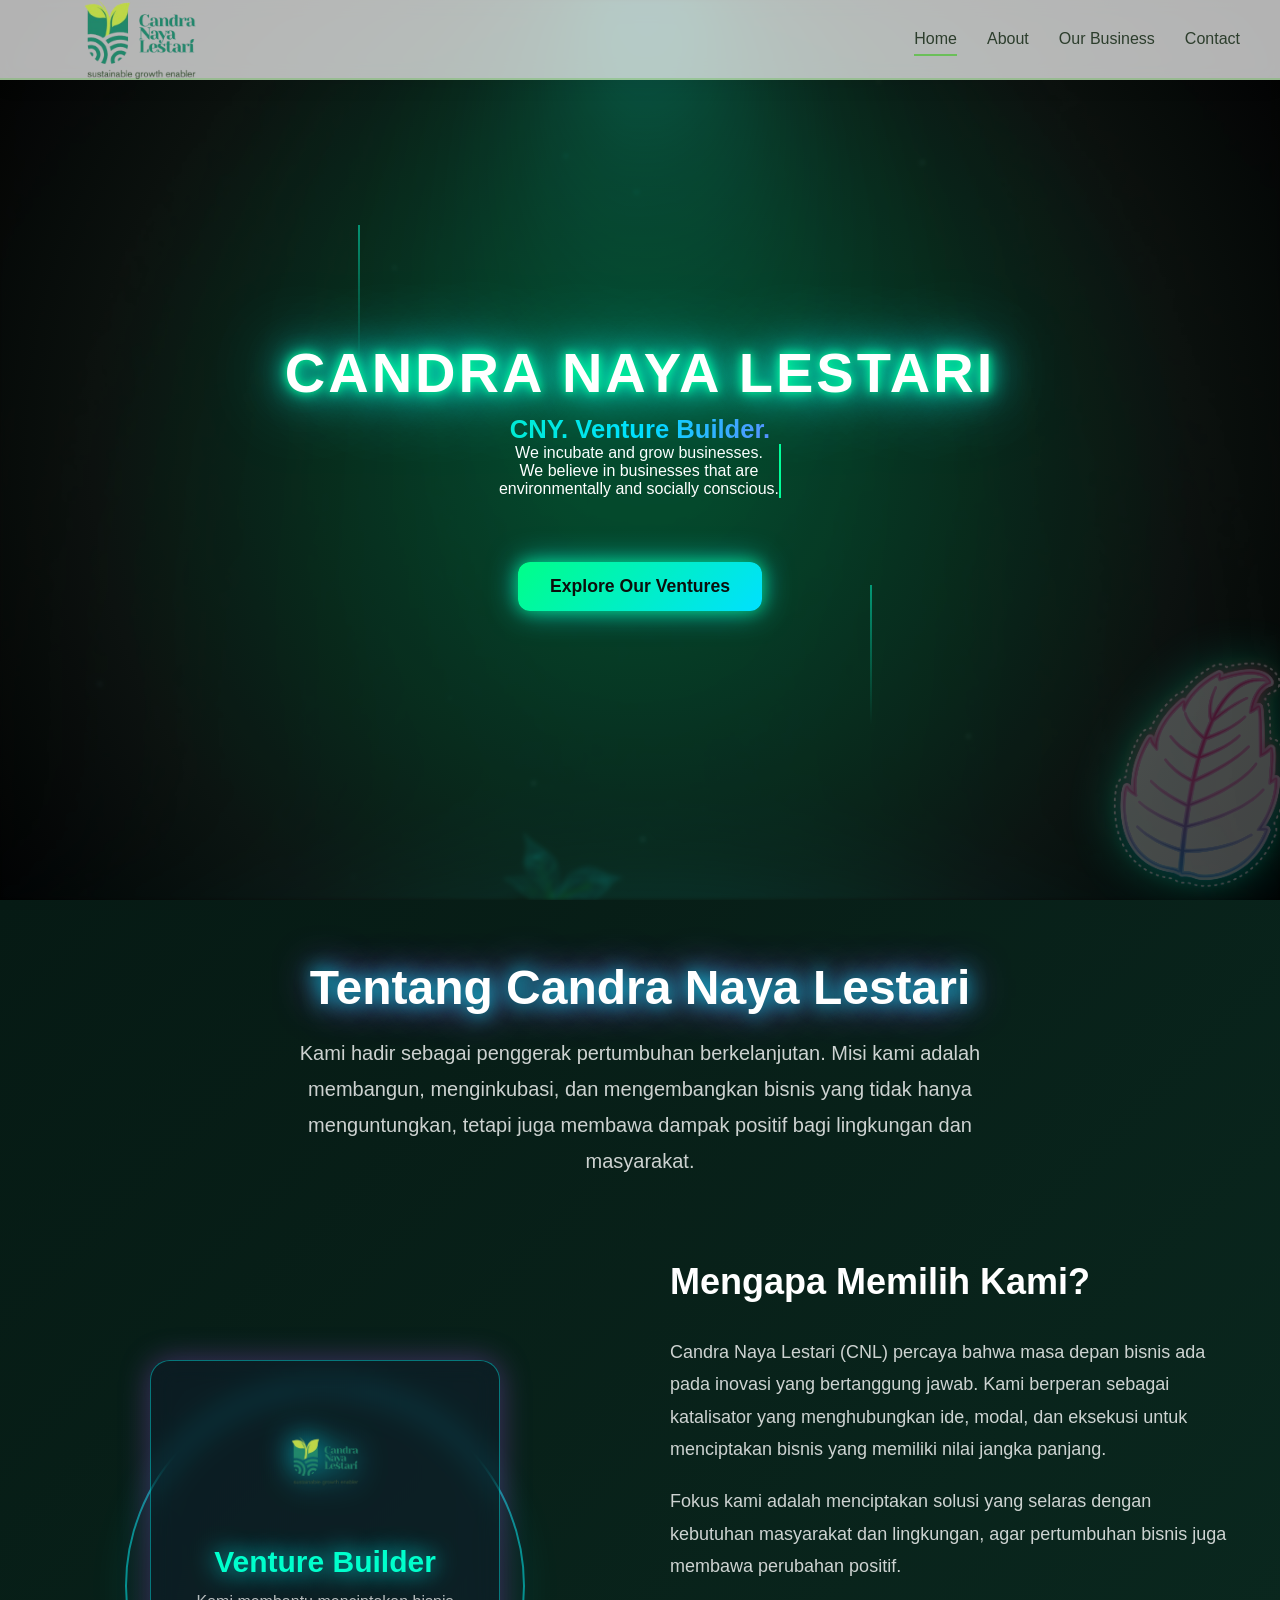
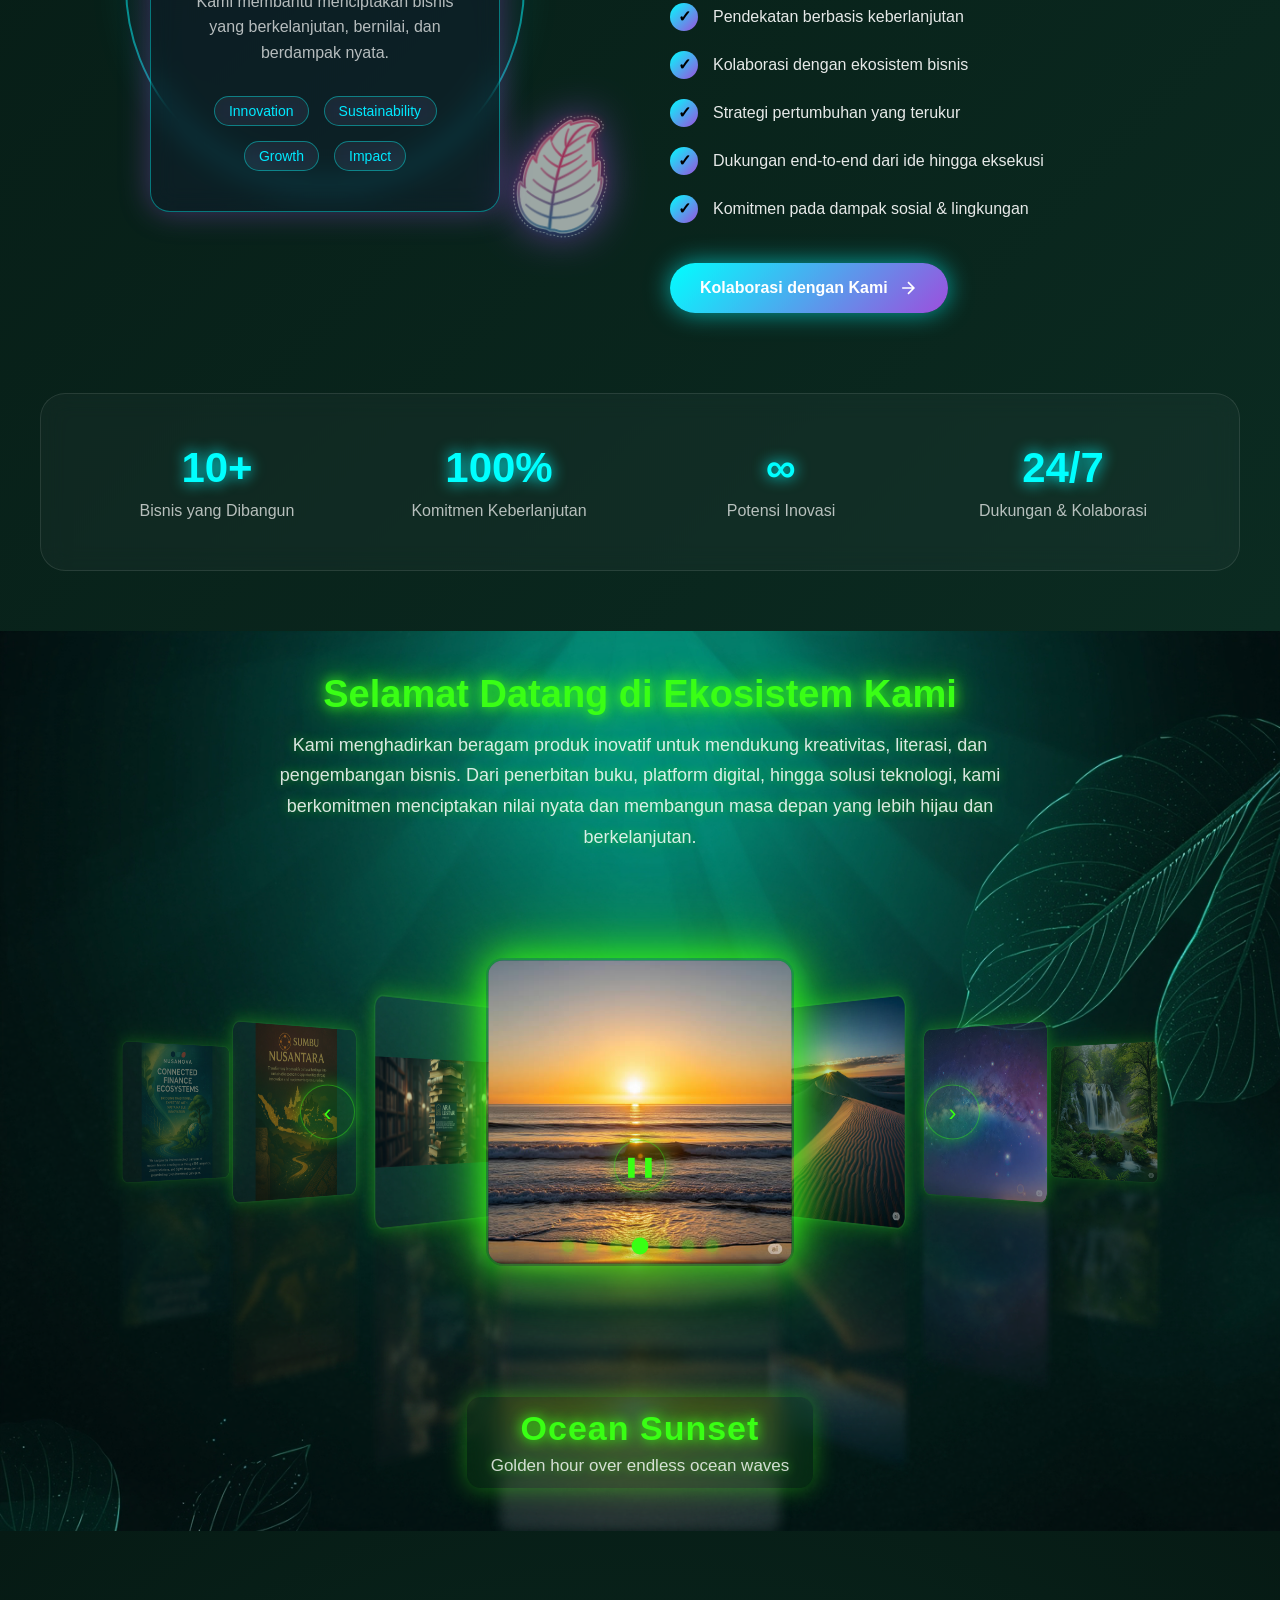
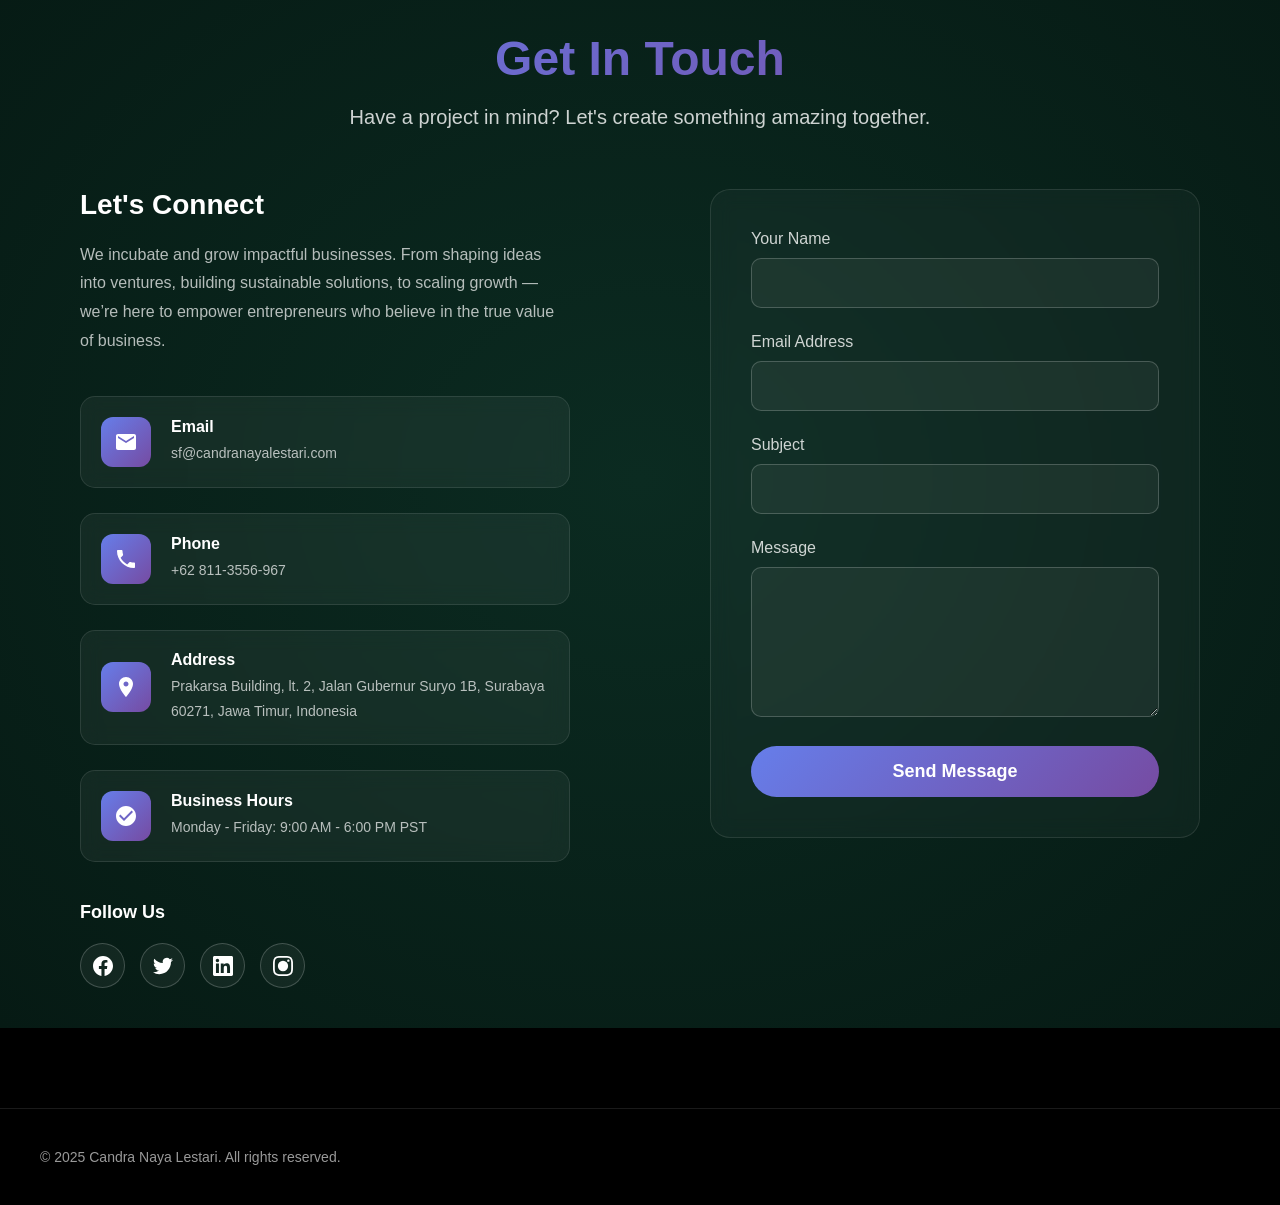
==== index.html @ d8ac23ea "add chatbot to cny website" ====
<!DOCTYPE html>
<html lang="en">
<head>
    <meta charset="UTF-8">
    <meta name="viewport" content="width=device-width, initial-scale=1.0">
    <title>Candra Naya Lestari - Portfolio</title>
    <link href="templatemo-3d-coverflow.css" rel="stylesheet">

    <script src="https://code.jquery.com/jquery-3.7.1.min.js" integrity="sha256-/JqT3SQfawRcv/BIHPThkBvs0OEvtFFmqPF/lYI/Cxo=" crossorigin="anonymous"></script>
    <style>
      /* Memaksa posisi widget Eva AI ke kiri bawah */
      .floated-chat-btn {
        right: auto !important;
        left: 10px !important;
        background: #097CFF !important;
      }

      .floated-chat-w {
        right: auto !important;
        left: 10px !important;
      }

       #zsiq_float {
        right: auto !important;
        left: 50% !important;
        transform: translateX(-50%) !important;
      }

        #zsiqwidget {
            position: fixed !important;
            left: 50% !important;
            right: auto !important;
            top: auto !important;
            bottom: 10px !important;
            transform: translateX(-50%) !important;
        }

         #zsiq_chat_wrap {
            right: auto !important;
            left: 50% !important;
            /* Kita hanya butuh 2 baris ini untuk memindahkannya tanpa merusak animasi */
        }

        .siqcw-chat-cont {
            /* Tidak perlu diubah posisinya, biarkan default agar mengikuti wadahnya */
            /* Aturan ini hanya untuk memastikan tidak ada konflik */
            position: relative !important;
        } 
    </style>
<!--

TemplateMo 595 3d coverflow

https://templatemo.com/tm-595-3d-coverflow

-->
</head>
<body>
    <!-- Header -->
    <header class="header" id="header">
        <a href="#hero" class="logo-container">
            <div class="logo">
                <img src="images/logo-candranaya.png" alt="Logo" style="height: 200px; width: auto;" />
            </div>
        </a>
        
        <nav class="main-menu" id="mainMenu">
            <a href="#hero" class="menu-item active">Home</a>
            <a href="#about" class="menu-item">About</a>
            <a href="#ourBusiness" class="menu-item">Our Business</a>
            <a href="#contact" class="menu-item">Contact</a>
        </nav>
        
        <div class="menu-toggle" id="menuToggle">
            <span></span>
            <span></span>
            <span></span>
        </div>
    </header>

   <!-- Hero Section -->
    <section id="hero" class="section hero-section">
        <!-- Latar belakang hologram grid -->
        <div class="hologram-bg"></div>

        <!-- Daun hologram (hanya 1 di pojok kanan bawah) -->
        <img src="images/leaf-holo.png" class="holo-leaf" />

        <!-- Partikel & garis teknologi -->
        <div class="floating-elements">
            <span class="tech-line"></span>
            <span class="tech-line"></span>
        </div>

        <!-- Konten hero -->
        <div class="hero-content">
            <h1 class="hero-title glitch-text" data-text="Candra Naya Lestari">
                Candra Naya Lestari
            </h1>
            <h3 class="hero-subtitle holographic-text">
                CNY. Venture Builder.
            </h3>
            <p class="hero-text typewriter">
                We incubate and grow businesses.<br />
                We believe in businesses that are<br />
                environmentally and socially conscious.
            </p>
        </div>

        <!-- Tombol CTA -->
        <div class="hero-cta-wrapper">
            <a href="#home" class="hero-cta">Explore Our Ventures</a>
        </div>
    </section>

    <!-- About Section -->
    <section id="about" class="section about-section">
        <div class="about-content">
            <div class="about-header">
            <h2>Tentang Candra Naya Lestari</h2>
            <p>
                Kami hadir sebagai penggerak pertumbuhan berkelanjutan. Misi kami adalah membangun,
                menginkubasi, dan mengembangkan bisnis yang tidak hanya menguntungkan, tetapi juga
                membawa dampak positif bagi lingkungan dan masyarakat.
            </p>
            </div>

            <div class="about-main">
            <!-- Futuristic Hologram Visual -->
            <div class="about-visual">
                <div class="hologram-circle"></div>
                <div class="hologram-leaf"></div>
                <div class="hologram-box">
                <img src="images/logo-candranaya.png" alt="Logo" class="hologram-logo" />
                <h3 class="showcase-title">Venture Builder</h3>
                <p class="showcase-subtitle">
                    Kami membantu menciptakan bisnis yang berkelanjutan, bernilai, dan berdampak nyata.
                </p>
                <div class="showcase-badges">
                    <span class="badge">Innovation</span>
                    <span class="badge">Sustainability</span>
                    <span class="badge">Growth</span>
                    <span class="badge">Impact</span>
                </div>
                </div>
            </div>

            <!-- Info -->
            <div class="about-info">
                <h3>Mengapa Memilih Kami?</h3>
                <p>
                Candra Naya Lestari (CNL) percaya bahwa masa depan bisnis ada pada inovasi yang
                bertanggung jawab. Kami berperan sebagai katalisator yang menghubungkan ide, modal,
                dan eksekusi untuk menciptakan bisnis yang memiliki nilai jangka panjang.
                </p>
                <p>
                Fokus kami adalah menciptakan solusi yang selaras dengan kebutuhan masyarakat dan
                lingkungan, agar pertumbuhan bisnis juga membawa perubahan positif.
                </p>
                <ul class="feature-list">
                <li>Pendekatan berbasis keberlanjutan</li>
                <li>Kolaborasi dengan ekosistem bisnis</li>
                <li>Strategi pertumbuhan yang terukur</li>
                <li>Dukungan end-to-end dari ide hingga eksekusi</li>
                <li>Komitmen pada dampak sosial & lingkungan</li>
                </ul>
                <a href="#contact" class="cta-button">
                Kolaborasi dengan Kami
                <svg viewBox="0 0 24 24" fill="currentColor">
                    <path
                    d="M5 12h14m-7-7l7 7-7 7"
                    stroke="currentColor"
                    stroke-width="2"
                    fill="none"
                    />
                </svg>
                </a>
            </div>
            </div>

            <!-- Stats Section -->
            <div class="stats-section">
            <div class="stat-item">
                <div class="stat-number">10+</div>
                <div class="stat-label">Bisnis yang Dibangun</div>
            </div>
            <div class="stat-item">
                <div class="stat-number">100%</div>
                <div class="stat-label">Komitmen Keberlanjutan</div>
            </div>
            <div class="stat-item">
                <div class="stat-number">∞</div>
                <div class="stat-label">Potensi Inovasi</div>
            </div>
            <div class="stat-item">
                <div class="stat-number">24/7</div>
                <div class="stat-label">Dukungan & Kolaborasi</div>
            </div>
            </div>
        </div>
    </section>

    <!-- Home Section -->
    <section id="ourBusiness" class="section">
        <div class="coverflow-wrapper">
            <div class="intro-text">
            <h1>Selamat Datang di Ekosistem Kami</h1>
            <p>
                Kami menghadirkan beragam produk inovatif untuk mendukung kreativitas, literasi,
                dan pengembangan bisnis. Dari penerbitan buku, platform digital, hingga
                solusi teknologi, kami berkomitmen menciptakan nilai nyata dan membangun
                masa depan yang lebih hijau dan berkelanjutan.
            </p>
            </div>            

            <div class="coverflow-container">
                <div class="coverflow" id="coverflow">
                    <div class="coverflow-item" data-index="0">
                        <div class="cover image-loading">
                            <img src="images/nusanova.png" alt="Nusanova" loading="lazy">
                        </div>
                        <div class="reflection"></div>
                    </div>
                    <div class="coverflow-item" data-index="1">
                        <div class="cover image-loading">
                            <img src="images/sumbu-nusantara.png" alt="Sumbu" loading="lazy">
                        </div>
                        <div class="reflection"></div>
                    </div>
                    <div class="coverflow-item" data-index="2">
                        <div class="cover image-loading">
                            <img src="images/ara-lestari.png" alt="Lake Reflection" loading="lazy">
                        </div>
                        <div class="reflection"></div>
                    </div>
                    <div class="coverflow-item" data-index="3">
                        <div class="cover image-loading">
                            <img src="images/ocean-sunset-golden-hour.jpg" alt="Ocean Sunset" loading="lazy">
                        </div>
                        <div class="reflection"></div>
                    </div>
                    <div class="coverflow-item" data-index="4">
                        <div class="cover image-loading">
                            <img src="images/rolling-sand-dunes.jpg" alt="Desert Dunes" loading="lazy">
                        </div>
                        <div class="reflection"></div>
                    </div>
                    <div class="coverflow-item" data-index="5">
                        <div class="cover image-loading">
                            <img src="images/starry-night.jpg" alt="Starry Night" loading="lazy">
                        </div>
                        <div class="reflection"></div>
                    </div>
                    <div class="coverflow-item" data-index="6">
                        <div class="cover image-loading">
                            <img src="images/cascading-waterfall.jpg" alt="Waterfall" loading="lazy">
                        </div>
                        <div class="reflection"></div>
                    </div>
                </div>

                <button class="nav-button prev" onclick="navigate(-1)">‹</button>
                <button class="nav-button next" onclick="navigate(1)">›</button>

                <div class="dots-container" id="dots"></div>
                
                <!-- Play/Pause Button -->
                <button class="play-pause-button" id="playPauseBtn" onclick="toggleAutoplay()">
                    <span class="play-icon">▶</span>
                    <span class="pause-icon" style="display: none;">❚❚</span>
                </button>                
            </div>
            <div class="info">
                <h2 id="current-title">Mountain Landscape</h2>
                <p id="current-description">Majestic peaks covered in snow during golden hour</p>
            </div>
        </div>
    </section>

    <!-- Contact Section -->
    <section id="contact" class="section">
        <div class="contact-content">
            <div class="contact-header">
                <h2>Get In Touch</h2>
                <p>Have a project in mind? Let's create something amazing together.</p>
            </div>
            
            <div class="contact-container">
                <div class="contact-info-section">
                    <h3>Let's Connect</h3>
                    <p>We incubate and grow impactful businesses. From shaping ideas into ventures, 
  building sustainable solutions, to scaling growth — we’re here to empower 
  entrepreneurs who believe in the true value of business.</p>
                    
                    <div class="contact-details">
                        <div class="contact-item">
                            <div class="contact-icon">
                                <svg viewBox="0 0 24 24">
                                    <path d="M20 4H4c-1.1 0-1.99.9-1.99 2L2 18c0 1.1.9 2 2 2h16c1.1 0 2-.9 2-2V6c0-1.1-.9-2-2-2zm0 4l-8 5-8-5V6l8 5 8-5v2z"/>
                                </svg>
                            </div>
                            <div class="contact-text">
                                <h4>Email</h4>
                                <p>sf@candranayalestari.com</p>
                            </div>
                        </div>
                        
                        <div class="contact-item">
                            <div class="contact-icon">
                                <svg viewBox="0 0 24 24">
                                    <path d="M6.62 10.79c1.44 2.83 3.76 5.14 6.59 6.59l2.2-2.2c.27-.27.67-.36 1.02-.24 1.12.37 2.33.57 3.57.57.55 0 1 .45 1 1V20c0 .55-.45 1-1 1-9.39 0-17-7.61-17-17 0-.55.45-1 1-1h3.5c.55 0 1 .45 1 1 0 1.25.2 2.45.57 3.57.11.35.03.74-.25 1.02l-2.2 2.2z"/>
                                </svg>
                            </div>
                            <div class="contact-text">
                                <h4>Phone</h4>
                                <p>+62 811-3556-967</p>
                            </div>
                        </div>
                        
                        <div class="contact-item">
                            <div class="contact-icon">
                                <svg viewBox="0 0 24 24">
                                    <path d="M12 2C8.13 2 5 5.13 5 9c0 5.25 7 13 7 13s7-7.75 7-13c0-3.87-3.13-7-7-7zm0 9.5c-1.38 0-2.5-1.12-2.5-2.5s1.12-2.5 2.5-2.5 2.5 1.12 2.5 2.5-1.12 2.5-2.5 2.5z"/>
                                </svg>
                            </div>
                            <div class="contact-text">
                                <h4>Address</h4>
                                <p>Prakarsa Building, lt. 2,
                                Jalan Gubernur Suryo 1B, Surabaya 60271,
                                Jawa Timur, Indonesia</p>
                            </div>
                        </div>
                        
                        <div class="contact-item">
                            <div class="contact-icon">
                                <svg viewBox="0 0 24 24">
                                    <path d="M12 2C6.48 2 2 6.48 2 12s4.48 10 10 10 10-4.48 10-10S17.52 2 12 2zm-2 15l-5-5 1.41-1.41L10 14.17l7.59-7.59L19 8l-9 9z"/>
                                </svg>
                            </div>
                            <div class="contact-text">
                                <h4>Business Hours</h4>
                                <p>Monday - Friday: 9:00 AM - 6:00 PM PST</p>
                            </div>
                        </div>
                    </div>
                    
                    <div class="social-links">
                        <h4>Follow Us</h4>
                        <div class="social-buttons">
                            <a href="#" class="social-btn" title="Facebook">
                                <svg viewBox="0 0 24 24">
                                    <path d="M24 12.073c0-6.627-5.373-12-12-12s-12 5.373-12 12c0 5.99 4.388 10.954 10.125 11.854v-8.385H7.078v-3.47h3.047V9.43c0-3.007 1.792-4.669 4.533-4.669 1.312 0 2.686.235 2.686.235v2.953H15.83c-1.491 0-1.956.925-1.956 1.874v2.25h3.328l-.532 3.47h-2.796v8.385C19.612 23.027 24 18.062 24 12.073z"/>
                                </svg>
                            </a>
                            <a href="#" class="social-btn" title="Twitter">
                                <svg viewBox="0 0 24 24">
                                    <path d="M23.953 4.57a10 10 0 01-2.825.775 4.958 4.958 0 002.163-2.723c-.951.555-2.005.959-3.127 1.184a4.92 4.92 0 00-8.384 4.482C7.69 8.095 4.067 6.13 1.64 3.162a4.822 4.822 0 00-.666 2.475c0 1.71.87 3.213 2.188 4.096a4.904 4.904 0 01-2.228-.616v.06a4.923 4.923 0 003.946 4.827 4.996 4.996 0 01-2.212.085 4.936 4.936 0 004.604 3.417 9.867 9.867 0 01-6.102 2.105c-.39 0-.779-.023-1.17-.067a13.995 13.995 0 007.557 2.209c9.053 0 13.998-7.496 13.998-13.985 0-.21 0-.42-.015-.63A9.935 9.935 0 0024 4.59z"/>
                                </svg>
                            </a>
                            <a href="#" class="social-btn" title="LinkedIn">
                                <svg viewBox="0 0 24 24">
                                    <path d="M20.447 20.452h-3.554v-5.569c0-1.328-.027-3.037-1.852-3.037-1.853 0-2.136 1.445-2.136 2.939v5.667H9.351V9h3.414v1.561h.046c.477-.9 1.637-1.85 3.37-1.85 3.601 0 4.267 2.37 4.267 5.455v6.286zM5.337 7.433c-1.144 0-2.063-.926-2.063-2.065 0-1.138.92-2.063 2.063-2.063 1.14 0 2.064.925 2.064 2.063 0 1.139-.925 2.065-2.064 2.065zm1.782 13.019H3.555V9h3.564v11.452zM22.225 0H1.771C.792 0 0 .774 0 1.729v20.542C0 23.227.792 24 1.771 24h20.451C23.2 24 24 23.227 24 22.271V1.729C24 .774 23.2 0 22.222 0h.003z"/>
                                </svg>
                            </a>
                            <a href="#" class="social-btn" title="Instagram">
                                <svg viewBox="0 0 24 24">
                                    <path d="M12 2.163c3.204 0 3.584.012 4.85.07 3.252.148 4.771 1.691 4.919 4.919.058 1.265.069 1.645.069 4.849 0 3.205-.012 3.584-.069 4.849-.149 3.225-1.664 4.771-4.919 4.919-1.266.058-1.644.07-4.85.07-3.204 0-3.584-.012-4.849-.07-3.26-.149-4.771-1.699-4.919-4.92-.058-1.265-.07-1.644-.07-4.849 0-3.204.013-3.583.07-4.849.149-3.227 1.664-4.771 4.919-4.919 1.266-.057 1.645-.069 4.849-.069zm0-2.163c-3.259 0-3.667.014-4.947.072-4.358.2-6.78 2.618-6.98 6.98-.059 1.281-.073 1.689-.073 4.948 0 3.259.014 3.668.072 4.948.2 4.358 2.618 6.78 6.98 6.98 1.281.058 1.689.072 4.948.072 3.259 0 3.668-.014 4.948-.072 4.354-.2 6.782-2.618 6.979-6.98.059-1.28.073-1.689.073-4.948 0-3.259-.014-3.667-.072-4.947-.196-4.354-2.617-6.78-6.979-6.98-1.281-.059-1.69-.073-4.949-.073zM5.838 12a6.162 6.162 0 1112.324 0 6.162 6.162 0 01-12.324 0zM12 16a4 4 0 110-8 4 4 0 010 8zm4.965-10.405a1.44 1.44 0 112.881.001 1.44 1.44 0 01-2.881-.001z"/>
                                </svg>
                            </a>
                        </div>
                    </div>
                </div>
                
                <div class="contact-form-section">
                    <form class="contact-form" onsubmit="handleSubmit(event)">
                        <div class="form-group">
                            <label for="name">Your Name</label>
                            <input type="text" id="name" name="name" required>
                        </div>
                        <div class="form-group">
                            <label for="email">Email Address</label>
                            <input type="email" id="email" name="email" required>
                        </div>
                        <div class="form-group">
                            <label for="subject">Subject</label>
                            <input type="text" id="subject" name="subject" required>
                        </div>
                        <div class="form-group">
                            <label for="message">Message</label>
                            <textarea id="message" name="message" required></textarea>
                        </div>
                        <button type="submit" class="submit-btn">Send Message</button>
                    </form>
                </div>
            </div>
        </div>
    </section>

    <!-- Footer -->
    <footer class="footer">
        <div class="footer-content">
            <div class="footer-copyright">
                © 2025 Candra Naya Lestari. All rights reserved.
            </div>           
        </div>
    </footer>

    <!-- Scroll to top button -->
    <div class="scroll-to-top" id="scrollToTop">
        <span>↑</span>
    </div>

<script src="templatemo-3d-coverflow-scripts.js"></script>
<script type="text/javascript">
var Tawk_API=Tawk_API||{}, Tawk_LoadStart=new Date();
(function(){
var s1=document.createElement("script"),s0=document.getElementsByTagName("script")[0];
s1.async=true;
s1.src='https://embed.tawk.to/68db8072438b6919521cb620/1j6cmrgig';
s1.charset='UTF-8';
s1.setAttribute('crossorigin','*');
s0.parentNode.insertBefore(s1,s0);
})();
</script>

<div id="ChitchatWidget"></div>
<script src="https://widget.eva.id/js/fg.js?v=VSI1.2"></script>
<script>
    var set = new Array();
    set["c_project"] = "175930152756440901";
    set["c_button_float_bg"] = "#0f682e";
    set["c_button_float_title"] = "FirdausPutra";
    set["c_float_bg"] = "#0f682e";
    set["c_float_title"] = "FirdausPutra";
    set["c_float_title_color"] = "#FFFFFF";
    set["c_float_image"] = "";
    
    // INI BAGIAN YANG DITAMBAHKAN UNTUK MENGATUR POSISI KE KIRI BAWAH
    set["c_button_float_position"] = "bottom-right";

    (function(i,s,o,g,r,a,m){
        i["chitchat"]=r;
        i[r]=i[r]||function(){(i[r].q=i[r].q||[]).push(arguments)},i[r].l=1*new Date();
        a=s.createElement(o),m=s.getElementsByTagName(o)[0];
        a.async=1;
        a.src=g;
        m.parentNode.insertBefore(a,m)
    })(window,document,"script","https://widget.eva.id/js/eva_lite.js?v=1.087", set);
</script>

<script>window.$zoho=window.$zoho || {};$zoho.salesiq=$zoho.salesiq||{ready:function(){}}</script>
<script id="zsiqscript" src="https://salesiq.zohopublic.com/widget?wc=siqcf87ea5856f038bd8f9b7bc2f26c141780fc132ef10a2d069e01576e8f9753b8" defer></script>

</body>
</html>
---- templatemo-3d-coverflow.css ----
/*

TemplateMo 595 3d coverflow

https://templatemo.com/tm-595-3d-coverflow

*/

@charset "utf-8";
/* CSS Document */

 * {
            margin: 0;
            padding: 0;
            box-sizing: border-box;
        }

        html {
            scroll-behavior: smooth;
        }

        body {
            font-family: -apple-system, BlinkMacSystemFont, 'Segoe UI', Roboto, Helvetica, Arial, sans-serif;
            overflow-x: hidden;
            position: relative;
            background: #000;
        }

        /* Sections */
        .section {
            min-height: 100vh;
            position: relative;
            display: flex;
            align-items: center;
            justify-content: center;
        }       

        #about {
            background: linear-gradient(135deg, #061A14 0%, #0B2B21 100%);
        }

        #contact {
            background: radial-gradient(ellipse at center, #0B2B21 0%, #061A14 100%);
        }

        /* Header Styles */
       .header {
            position: fixed;
            top: 0;
            left: 0;
            right: 0;
            height: 80px;
            background: rgba(255, 255, 255, 0.7);
            backdrop-filter: blur(10px);
            border-bottom: 2px solid rgba(107, 191, 89, 0.4);
            z-index: 1000;
            display: flex;
            align-items: center;
            justify-content: space-between;
            padding: 0 40px;
            transition: all 0.3s ease;
            box-shadow: 0 4px 20px rgba(0, 0, 0, 0.08);
        }

        .header.scrolled {
            background: rgba(255, 255, 255, 0.85);
        }

        .logo-container {
            display: flex;
            align-items: center;
            text-decoration: none;
            cursor: pointer;
            transition: transform 0.3s ease;
        }

        .logo-container:hover {
            transform: translateY(-2px);
        }

        .logo img {
            height: 60px;   /* kecilin logo biar pas sama tinggi header */
            width: auto;
            display: block;
        }

        /* Navigasi */
        .main-menu {
            display: flex;
            align-items: center;
            gap: 30px;
        }

        .menu-item {
            color: #2D3E2D;
            text-decoration: none;
            font-size: 16px;
            font-weight: 500;
            transition: all 0.3s ease;
            position: relative;
            padding: 8px 0;
        }

        .menu-item:hover {
            color: #6BBF59;
            transform: translateY(-2px);
        }

        .menu-item::after {
            content: '';
            position: absolute;
            bottom: 0;
            left: 0;
            width: 0;
            height: 2px;
            background: #6BBF59;
            transition: width 0.3s ease;
        }

        .menu-item:hover::after {
            width: 100%;
        }

        .menu-item.active {
            color: #2D3E2D;
        }

        .menu-item.active::after {
            width: 100%;
        }

        .menu-item.external::before {
            content: '↗';
            margin-right: 5px;
            font-size: 12px;
            opacity: 0.7;
        }

        /* Mobile menu toggle */
        .menu-toggle {
            display: none;
            flex-direction: column;
            cursor: pointer;
            padding: 4px;
        }

        .menu-toggle span {
            width: 25px;
            height: 3px;
            background: #2D3E2D;
            margin: 3px 0;
            transition: 0.3s;
            border-radius: 2px;
        }

        /* Responsif */
        @media (max-width: 768px) {
            .main-menu {
                display: none;
            }
            .menu-toggle {
                display: flex;
            }
        }

       .hero-section {
            position: relative;
            height: 100vh;
            display: flex;
            flex-direction: column;
            align-items: center;
            justify-content: center;
            overflow: hidden;
            background: radial-gradient(circle at center, #043d21 10%, #0b0f0c 70%, #000 100%);
            color: #fff;
        }

        /* Efek hologram background grid */
        .hologram-bg {
            position: absolute;
            top: 0; left: 0;
            width: 100%; height: 100%;
            background: url('images/hologram-grid3.jpg');
            background-size: cover;
            opacity: 0.22;
            filter: blur(2px) brightness(1.2) saturate(1.2);
            mix-blend-mode: screen;
            animation: moveBg 25s linear infinite;
            z-index: 0;
        }
        @keyframes moveBg {
            from { background-position: 0 0; }
            to { background-position: 100% 100%; }
        }

        /* Daun hologram hanya 1 */
        .holo-leaf {
            position: absolute;
            bottom: -40px; 
            right: -60px;
            width: 280px;
            opacity: 0.25;
            filter: drop-shadow(0 0 25px #00ffaa) brightness(1.2) saturate(1.2);
            animation: floatLeaf 14s ease-in-out infinite;
            z-index: 1;
        }
        @keyframes floatLeaf {
            0%, 100% { transform: translateY(0) scale(1); }
            50% { transform: translateY(-20px) scale(1.03); }
        }

        /* Elemen garis teknologi */
        .floating-elements {
            position: absolute;
            top: 0; left: 0;
            width: 100%; height: 100%;
            pointer-events: none;
            z-index: 2;
        }
        .tech-line {
            position: absolute;
            width: 2px; height: 140px;
            background: linear-gradient(180deg, #00ffcc, transparent);
            opacity: 0.5;
            animation: techPulse 2s ease-in-out infinite alternate;
        }
        .tech-line:nth-child(1) { top: 25%; left: 28%; }
        .tech-line:nth-child(2) { top: 65%; left: 68%; }

        @keyframes techPulse {
            from { transform: scaleY(0.6); opacity: 0.3; }
            to { transform: scaleY(1.2); opacity: 0.9; }
        }

        /* Konten Hero */
        .hero-content {
            position: relative;
            z-index: 3;
            text-align: center;
            max-width: 800px;
            margin-top: 50px;
            animation: fadeInUp 1.5s ease forwards;
        }
        .hero-title {
            font-size: 3.5rem;
            font-weight: 900;
            letter-spacing: 3px;
            text-transform: uppercase;
            color: #ffffff;
            text-shadow:
                0 0 10px #00ff99,
                0 0 20px #00ffcc,
                0 0 40px #00ffee,
                0 0 80px #00ffff;
            margin-bottom: 10px;
        }

        /* Glitch efek */
        .glitch-text {
            position: relative;
        }
        .glitch-text::before,
        .glitch-text::after {
            content: attr(data-text);
            position: absolute;
            left: 0;
            width: 100%;
            overflow: hidden;
            color: #00ff99;
            clip: rect(0, 900px, 0, 0);
        }
        .glitch-text::before {
            animation: glitchTop 2s infinite linear alternate-reverse;
        }
        .glitch-text::after {
            animation: glitchBottom 2s infinite linear alternate;
            color: #ff00ff;
        }
        @keyframes glitchTop {
            0% { clip: rect(0, 9999px, 0, 0); transform: translate(-2px, -2px); }
            50% { clip: rect(0, 9999px, 100%, 0); transform: translate(2px, 2px); }
            100% { clip: rect(0, 9999px, 0, 0); transform: translate(-1px, -1px); }
        }
        @keyframes glitchBottom {
            0% { clip: rect(0, 9999px, 100%, 0); transform: translate(2px, 1px); }
            50% { clip: rect(0, 9999px, 0, 0); transform: translate(-2px, -1px); }
            100% { clip: rect(0, 9999px, 100%, 0); transform: translate(1px, 2px); }
        }

        /* Subtitle holographic */
        .holographic-text {
            font-size: 1.6rem;
            background: linear-gradient(90deg, #00ff88, #00e0ff, #ff00ff);
            -webkit-background-clip: text;
            -webkit-text-fill-color: transparent;
            animation: hueShift 5s linear infinite;
        }
        @keyframes hueShift {
            0% { filter: hue-rotate(0deg); }
            100% { filter: hue-rotate(360deg); }
        }

        /* Typewriter effect */
        .typewriter {
            display: inline-block;
            overflow: hidden;
            white-space: nowrap;
            border-right: 2px solid #00ff99;
            animation: typing 4s steps(40, end), blink 0.8s infinite;
        }
        @keyframes typing {
            from { width: 0 }
            to { width: 100% }
        }
        @keyframes blink {
            0%, 100% { border-color: transparent }
            50% { border-color: #00ff99 }
        }

        /* CTA button */
        .hero-cta {
            display: inline-block;
            padding: 14px 32px;
            background: linear-gradient(135deg, #00ff88, #00e0ff);
            color: #0b0f0c;
            font-weight: 700;
            font-size: 1.1rem;
            border-radius: 12px;
            text-decoration: none;
            transition: all 0.3s ease;
            box-shadow: 0 0 15px rgba(0, 255, 136, 0.6),
                        0 0 30px rgba(0, 255, 255, 0.6);
        }
        .hero-cta:hover {
            transform: translateY(-4px) scale(1.05);
            box-shadow: 0 0 25px rgba(0, 255, 255, 0.9),
                        0 0 50px rgba(0, 255, 200, 0.9);
        }
        .hero-cta-wrapper {
            position: relative;
            margin-top: 60px;
            z-index: 3;
        }

        @keyframes fadeInUp {
            0% { opacity: 0; transform: translateY(40px); }
            100% { opacity: 1; transform: translateY(0); }
        }

       /* HOME Wrapper */
        /* === HOME SECTION === */
        #ourBusiness {
            background: radial-gradient(circle at center, #0f0f1a, #050510 80%);
            position: relative;
            overflow: hidden;
            background: url("images/hologram-grid2.jpg");
            background-size: cover;
        }

        /* Efek hologram particle */
        #ourBusiness::before {
            content: "";
            position: absolute;
            inset: 0;
            background: url("images/holo-noise.jpg");
            background-size: cover;
            opacity: 0.05;
            pointer-events: none;
            mix-blend-mode: screen;
            animation: flicker 6s infinite alternate;
        }

        /* === Intro Text === */
        .intro-text {
            text-align: center;
            max-width: 800px;
            margin: 0 auto 50px;
        }
        .intro-text h1 {
            font-size: 38px;
            font-weight: 800;
            color: #39ff14;
            margin-bottom: 14px;
            text-shadow: 0 0 12px #39ff14, 0 0 30px #39ff14;
        }
        .intro-text p {
            font-size: 18px;
            line-height: 1.7;
            color: rgba(255, 255, 255, 0.85);
            text-shadow: 0 0 10px rgba(57, 255, 20, 0.5);
        }
        .coverflow-wrapper {
            display: flex;
            flex-direction: column; /* 👈 supaya urut ke bawah */
            align-items: center;
            justify-content: center;
        }

        /* Coverflow container */
        .coverflow-container {
            width: 100%;
            height: 100%;
            display: flex;
            align-items: center;
            justify-content: center;
            perspective: 1400px;
            position: relative;
            margin-bottom: 75px;
        }

        /* Coverflow items */
        .coverflow {
            display: flex;
            align-items: center;
            justify-content: center;
            transform-style: preserve-3d;
            position: relative;
            width: 100%;
            height: 420px;
        }
        .coverflow-item {
            position: absolute;
            width: 280px;
            height: 280px;
            transition: all 0.6s cubic-bezier(0.68, -0.55, 0.265, 1.55);
            cursor: pointer;
            user-select: none;
        }
        .coverflow-item .cover {
            width: 100%;
            height: 100%;
            border: 2px solid rgba(57, 255, 20, 0.3);
            border-radius: 16px;
            backdrop-filter: blur(10px);
            box-shadow: 0 0 25px rgba(57, 255, 20, 0.4), 0 0 50px rgba(57, 255, 20, 0.25);
            transition: transform 0.4s ease, box-shadow 0.4s ease;
            position: relative;
            overflow: hidden;
            background: rgba(255, 255, 255, 0.05);
        }
        .coverflow-item .cover img {
            width: 100%;
            height: 100%;
            object-fit: contain;
            border-radius: 12px;
        }

        /* Reflection hologram */
        .coverflow-item .reflection {
            position: absolute;
            top: 100%;
            left: 0;
            width: 100%;
            height: 100%;
            border-radius: 12px;
            transform: scaleY(-1);
            opacity: 0.25;
            background: linear-gradient(
                to bottom,
                rgba(57, 255, 20, 0.5),
                rgba(57, 255, 20, 0.2),
                rgba(0, 0, 0, 0.9)
            );
            filter: blur(6px);
        }

        /* Active item */
        .coverflow-item.active {
            z-index: 100;
            transform: translateX(0) translateZ(0) rotateY(0deg);
        }
        .coverflow-item.active .cover {
            box-shadow: 0 0 35px #39ff14, 0 0 80px rgba(57, 255, 20, 0.6);
            transform: scale(1.1);
        }

        /* Navigation buttons */
        .nav-button {
            position: absolute;
            top: 50%;
            transform: translateY(-50%);
            background: rgba(57, 255, 20, 0.1);
            border: 1px solid rgba(57, 255, 20, 0.4);
            color: #39ff14;
            width: 55px;
            height: 55px;
            border-radius: 50%;
            cursor: pointer;
            font-size: 24px;
            display: flex;
            align-items: center;
            justify-content: center;
            transition: all 0.3s ease;
            box-shadow: 0 0 15px rgba(57, 255, 20, 0.4);
            z-index: 200;
        }
        .nav-button:hover {
            background: rgba(57, 255, 20, 0.2);
            transform: translateY(-50%) scale(1.15);
            box-shadow: 0 0 25px #39ff14;
        }
        .nav-button.prev { left: 60px; }
        .nav-button.next { right: 60px; }

        /* Dots indicator */
        .dots-container {
            position: absolute;
            bottom: 70px;
            left: 50%;
            transform: translateX(-50%);
            display: flex;
            gap: 12px;
            z-index: 200;
        }
        .dot {
            width: 12px;
            height: 12px;
            border-radius: 50%;
            background: rgba(57, 255, 20, 0.3);
            cursor: pointer;
            transition: all 0.3s ease;
            box-shadow: 0 0 8px rgba(57, 255, 20, 0.5);
        }
        .dot.active {
            background: #39ff14;
            transform: scale(1.4);
            box-shadow: 0 0 15px #39ff14;
        }

        /* Info hologram text */
        .info {
            position: relative;
            text-align: center;
            z-index: 200;
            padding: 12px 24px;
            background: rgba(57, 255, 20, 0.08);
            backdrop-filter: blur(12px);
            border-radius: 14px;
            box-shadow: 0 0 25px rgba(57, 255, 20, 0.4);
            animation: fadeIn 0.8s ease forwards;
        }
        .info h2 {
            font-size: 34px;
            font-weight: 700;
            color: #39ff14;
            text-shadow: 0 0 12px #39ff14, 0 0 24px rgba(57, 255, 20, 0.6);
            margin-bottom: 8px;
            letter-spacing: 1px;
        }
        .info p {
            font-size: 17px;
            color: rgba(255, 255, 255, 0.8);
            text-shadow: 0 0 10px rgba(57, 255, 20, 0.5);
        }

        /* Play/Pause */
        .play-pause-button {
            position: absolute;
            bottom: 130px;
            left: 50%;
            transform: translateX(-50%);
            background: rgba(57, 255, 20, 0.1);
            border: 1px solid rgba(57, 255, 20, 0.4);
            color: #39ff14;
            width: 52px;
            height: 52px;
            border-radius: 50%;
            cursor: pointer;
            font-size: 20px;
            display: flex;
            align-items: center;
            justify-content: center;
            transition: all 0.3s ease;
            box-shadow: 0 0 15px rgba(57, 255, 20, 0.4);
            z-index: 200;
        }
        .play-pause-button:hover {
            background: rgba(57, 255, 20, 0.2);
            transform: translateX(-50%) scale(1.2);
            box-shadow: 0 0 25px #39ff14;
        }

        /* Animations */
            @keyframes flicker {
            0% { opacity: 0.03; }
            100% { opacity: 0.07; }
        }

        /* About Section */
/* === ABOUT SECTION FUTURISTIC === */
        .about-section {
            background: radial-gradient(circle at center, rgba(0, 255, 255, 0.08), transparent 70%);
            position: relative;
            overflow: hidden;
            color: white;
        }

        .about-content {
        max-width: 1400px;
        margin: 0 auto;
        padding: 60px 40px;
        }

        /* HEADER */
        .about-header {
        text-align: center;
        margin-bottom: 80px;
        }
        .about-header h2 {
        font-size: 48px;
        margin-bottom: 20px;
        text-shadow: 0 0 20px #00eaff, 0 0 40px #a855f7;
        color: #fff;
        }
        .about-header p {
        font-size: 20px;
        color: rgba(255, 255, 255, 0.8);
        max-width: 700px;
        margin: 0 auto;
        line-height: 1.8;
        }

        /* MAIN GRID */
        .about-main {
        display: grid;
        grid-template-columns: 1fr 1fr;
        gap: 60px;
        align-items: center;
        margin-bottom: 80px;
        }

        /* HOLOGRAM VISUAL */
        .about-visual {
        position: relative;
        height: 600px;
        display: flex;
        align-items: center;
        justify-content: center;
        }

        .hologram-circle {
        position: absolute;
        width: 400px;
        height: 400px;
        border: 2px solid rgba(0, 255, 255, 0.5);
        border-radius: 50%;
        animation: pulse 4s infinite alternate;
        filter: drop-shadow(0 0 15px #00eaff);
        }

        .hologram-leaf {
        position: absolute;
        bottom: 20px;
        right: -40px;
        width: 180px;
        height: 180px;
        background: url("images/leaf-holo.png") no-repeat center/contain;
        opacity: 0.6;
        filter: drop-shadow(0 0 20px #9d4edd);
        animation: float 6s ease-in-out infinite;
        }

        .hologram-box {
        position: relative;
        width: 350px;
        padding: 40px;
        border-radius: 20px;
        border: 1px solid rgba(0, 255, 255, 0.4);
        background: rgba(100, 0, 255, 0.05);
        backdrop-filter: blur(12px);
        text-align: center;
        box-shadow: 0 0 30px rgba(157, 78, 221, 0.4);
        }

        .hologram-logo {
        width: 120px;
        margin-bottom: 20px;
        filter: drop-shadow(0 0 15px #00eaff);
        }

        .showcase-title {
        font-size: 30px;
        margin-bottom: 10px;
        color: #00ffcc;
        text-shadow: 0 0 25px #00ffff;
        }

        .showcase-subtitle {
        font-size: 16px;
        color: rgba(255, 255, 255, 0.7);
        margin-bottom: 30px;
        line-height: 1.6;
        }

        /* BADGES */
        .showcase-badges {
        display: flex;
        gap: 15px;
        flex-wrap: wrap;
        justify-content: center;
        }
        .badge {
        background: rgba(255, 255, 255, 0.05);
        border: 1px solid rgba(0, 255, 255, 0.4);
        color: #00eaff;
        border-radius: 20px;
        padding: 6px 14px;
        font-size: 14px;
        backdrop-filter: blur(8px);
        transition: 0.3s;
        }
        .badge:hover {
        background: linear-gradient(135deg, #00ffff, #9d4edd);
        color: #000;
        transform: translateY(-2px) scale(1.05);
        box-shadow: 0 0 20px #9d4edd;
        }

        /* INFO SIDE */
        .about-info h3 {
        font-size: 36px;
        margin-bottom: 30px;
        line-height: 1.3;
        }
        .about-info p {
        font-size: 18px;
        color: rgba(255, 255, 255, 0.8);
        line-height: 1.8;
        margin-bottom: 20px;
        }
        .feature-list {
        list-style: none;
        margin-bottom: 40px;
        }
        .feature-list li {
        display: flex;
        align-items: center;
        gap: 15px;
        margin-bottom: 20px;
        font-size: 16px;
        color: rgba(255, 255, 255, 0.9);
        }
        .feature-list li::before {
        content: '✓';
        display: flex;
        align-items: center;
        justify-content: center;
        width: 28px;
        height: 28px;
        background: linear-gradient(135deg, #00ffff, #9d4edd);
        border-radius: 50%;
        flex-shrink: 0;
        color: #000;
        font-weight: bold;
        }

        /* CTA */
        .cta-button {
        display: inline-flex;
        align-items: center;
        gap: 10px;
        background: linear-gradient(135deg, #00ffff, #9d4edd);
        color: #fff;
        text-decoration: none;
        padding: 15px 30px;
        border-radius: 30px;
        font-weight: 600;
        transition: all 0.3s ease;
        box-shadow: 0 0 25px rgba(0, 255, 255, 0.6);
        }
        .cta-button:hover {
        transform: translateY(-2px);
        box-shadow: 0 0 35px rgba(157, 78, 221, 0.8);
        }
        .cta-button svg {
        width: 20px;
        height: 20px;
        transition: transform 0.3s ease;
        }
        .cta-button:hover svg {
        transform: translateX(5px);
        }

        /* STATS */
        .stats-section {
        display: grid;
        grid-template-columns: repeat(4, 1fr);
        gap: 30px;
        padding: 50px;
        border-radius: 25px;
        background: rgba(255, 255, 255, 0.03);
        border: 1px solid rgba(255, 255, 255, 0.1);
        backdrop-filter: blur(12px);
        }
        .stat-item {
        text-align: center;
        }
        .stat-number {
        font-size: 42px;
        font-weight: 800;
        color: #00ffff;
        text-shadow: 0 0 15px #00ffff;
        margin-bottom: 10px;
        }
        .stat-label {
        font-size: 16px;
        color: rgba(255, 255, 255, 0.7);
        }

        /* ANIMATIONS */
        @keyframes pulse {
        from { transform: scale(0.9); opacity: 0.6; }
        to { transform: scale(1.1); opacity: 1; }
        }
        @keyframes float {
        0%, 100% { transform: translateY(0px); }
        50% { transform: translateY(-20px); }
        }

        /* Contact Section */
        .contact-content {
            max-width: 1200px;
            margin: 0 auto;
            padding: 40px;
            color: white;
        }

        .contact-header {
            text-align: center;
			margin-top: 60px;
            margin-bottom: 60px;
        }

        .contact-header h2 {
            font-size: 48px;
            margin-bottom: 20px;
            background: linear-gradient(135deg, #667eea 0%, #764ba2 100%);
            -webkit-background-clip: text;
            -webkit-text-fill-color: transparent;
            background-clip: text;
        }

        .contact-header p {
            font-size: 20px;
            color: rgba(255, 255, 255, 0.8);
            max-width: 600px;
            margin: 0 auto;
        }

        .contact-container {
            display: grid;
            grid-template-columns: 1fr 1fr;
            gap: 60px;
            align-items: start;
        }

        .contact-info-section {
            padding-right: 40px;
        }

        .contact-info-section h3 {
            font-size: 28px;
            margin-bottom: 20px;
            color: white;
        }

        .contact-info-section p {
            font-size: 16px;
            color: rgba(255, 255, 255, 0.7);
            line-height: 1.8;
            margin-bottom: 40px;
        }

        .contact-details {
            display: flex;
            flex-direction: column;
            gap: 25px;
        }

        .contact-item {
            display: flex;
            align-items: center;
            gap: 20px;
            padding: 20px;
            background: rgba(255, 255, 255, 0.05);
            backdrop-filter: blur(10px);
            border: 1px solid rgba(255, 255, 255, 0.1);
            border-radius: 15px;
            transition: all 0.3s ease;
        }

        .contact-item:hover {
            background: rgba(255, 255, 255, 0.08);
            transform: translateX(5px);
            box-shadow: 0 10px 30px rgba(139, 216, 124, 0.4);
        }

        .contact-icon {
            width: 50px;
            height: 50px;
            background: linear-gradient(135deg, #667eea 0%, #764ba2 100%);
            border-radius: 12px;
            display: flex;
            align-items: center;
            justify-content: center;
            flex-shrink: 0;
        }

        .contact-icon svg {
            width: 24px;
            height: 24px;
            fill: white;
        }

        .contact-text {
            flex: 1;
        }

        .contact-text h4 {
            font-size: 16px;
            color: white;
            margin-bottom: 5px;
        }

        .contact-text p {
            font-size: 14px;
            color: rgba(255, 255, 255, 0.7);
            margin: 0;
        }

        .social-links {
            margin-top: 40px;
        }

        .social-links h4 {
            font-size: 18px;
            margin-bottom: 20px;
            color: white;
        }

        .social-buttons {
            display: flex;
            gap: 15px;
        }

        .social-btn {
            width: 45px;
            height: 45px;
            background: rgba(255, 255, 255, 0.05);
            border: 1px solid rgba(255, 255, 255, 0.2);
            border-radius: 50%;
            display: flex;
            align-items: center;
            justify-content: center;
            transition: all 0.3s ease;
            cursor: pointer;
        }

        .social-btn:hover {
            background: linear-gradient(135deg, #667eea 0%, #764ba2 100%);
            border-color: transparent;
            transform: translateY(-3px);
            box-shadow: 0 10px 20px rgba(102, 126, 234, 0.4);
        }

        .social-btn svg {
            width: 20px;
            height: 20px;
            fill: white;
        }

        .contact-form-section {
            padding-left: 40px;
        }

        .contact-form {
            background: rgba(255, 255, 255, 0.03);
            backdrop-filter: blur(10px);
            border: 1px solid rgba(255, 255, 255, 0.1);
            border-radius: 20px;
            padding: 40px;
        }

        .form-group {
            margin-bottom: 25px;
        }

        .form-group label {
            display: block;
            margin-bottom: 10px;
            color: rgba(255, 255, 255, 0.8);
            font-weight: 500;
        }

        .form-group input,
        .form-group textarea {
            width: 100%;
            padding: 15px;
            background: rgba(255, 255, 255, 0.05);
            border: 1px solid rgba(255, 255, 255, 0.2);
            border-radius: 10px;
            color: white;
            font-size: 16px;
            font-family: inherit;
            transition: all 0.3s ease;
        }

        .form-group input:focus,
        .form-group textarea:focus {
            outline: none;
            border-color: #667eea;
            background: rgba(255, 255, 255, 0.08);
        }

        .form-group textarea {
            resize: vertical;
            min-height: 150px;
            line-height: 1.5;
        }

        .submit-btn {
            background: linear-gradient(135deg, #667eea 0%, #764ba2 100%);
            color: white;
            border: none;
            padding: 15px 40px;
            font-size: 18px;
            font-weight: 600;
            border-radius: 30px;
            cursor: pointer;
            transition: all 0.3s ease;
            width: 100%;
        }

        .submit-btn:hover {
            transform: translateY(-2px);
            box-shadow: 0 10px 30px rgba(102, 126, 234, 0.5);
        }

        /* Smooth image loading */
        .image-loading {
            background: linear-gradient(45deg, #333, #555);
            position: relative;
        }

        .image-loading::after {
            position: absolute;
            top: 50%;
            left: 50%;
            transform: translate(-50%, -50%);
            font-size: 48px;
            opacity: 0.5;
        }

        /* Footer Styles */
        .footer {
            background: rgba(0, 0, 0, 0.95);
            border-top: 1px solid rgba(255, 255, 255, 0.1);
            padding: 40px 20px;
            margin-top: 80px;
        }

        .footer-content {
            max-width: 1200px;
            margin: 0 auto;
            display: flex;
            justify-content: space-between;
            align-items: center;
            flex-wrap: wrap;
            gap: 30px;
        }

        .footer-copyright {
            color: rgba(255, 255, 255, 0.6);
            font-size: 14px;
        }

        .footer-copyright a {
            color: #667eea;
            text-decoration: none;
            transition: color 0.3s ease;
        }

        .footer-copyright a:hover {
            color: #764ba2;
        }

        .footer-links {
            display: flex;
            gap: 30px;
            align-items: center;
        }

        .footer-links a {
            color: rgba(255, 255, 255, 0.7);
            text-decoration: none;
            font-size: 14px;
            transition: color 0.3s ease;
        }

        .footer-links a:hover {
            color: white;
        }

        /* Scroll to top button */
        .scroll-to-top {
            position: fixed;
            bottom: 30px;
            right: 30px;
            width: 50px;
            height: 50px;
            background: linear-gradient(135deg, #6BBF59 0%, #004F3D 100%) !important;
            border-radius: 50%;
            display: flex;
            align-items: center;
            justify-content: center;
            color: white;
            font-size: 20px;
            cursor: pointer;
            opacity: 0;
            transform: translateY(100px);
            transition: all 0.3s ease;
            z-index: 999;
        }

        .scroll-to-top.visible {
            opacity: 1;
            transform: translateY(0);
        }

        .scroll-to-top:hover {
            transform: translateY(-5px);
            box-shadow: 0 10px 30px rgba(102, 126, 234, 0.5);
        }

        /* Mobile Responsive */
        @media (max-width: 1024px) {
            .about-main {
                grid-template-columns: 1fr;
                gap: 60px;
            }

            .about-visual {
                height: 400px;
            }

            .about-info {
                padding-left: 0;
                text-align: center;
            }

            .feature-list {
                text-align: left;
                max-width: 500px;
                margin: 0 auto 40px;
            }

            .stats-section {
                grid-template-columns: repeat(2, 1fr);
                gap: 30px;
                padding: 40px;
            }

            /* Contact section responsive */
            .contact-container {
                grid-template-columns: 1fr;
                gap: 50px;
            }

            .contact-info-section {
                padding-right: 0;
            }

            .contact-form-section {
                padding-left: 0;
            }
        }

        @media (max-width: 768px) {
            .header {
                padding: 0 20px;
            }

            .main-menu {
                display: none;
                position: absolute;
                top: 100%;
                left: 0;
                right: 0;
                background: rgba(0, 0, 0, 0.95);
                backdrop-filter: blur(10px);
                flex-direction: column;
                padding: 20px;
                gap: 20px;
                border-bottom: 1px solid rgba(255, 255, 255, 0.1);
            }

            .main-menu.active {
                display: flex;
            }

            .menu-toggle {
                display: flex;
            }

            .menu-toggle.active span:nth-child(1) {
                transform: rotate(-45deg) translate(-5px, 6px);
            }

            .menu-toggle.active span:nth-child(2) {
                opacity: 0;
            }

            .menu-toggle.active span:nth-child(3) {
                transform: rotate(45deg) translate(-5px, -6px);
            }

            .coverflow-item {
                width: 200px;
                height: 200px;
            }

            .nav-button {
                width: 40px;
                height: 40px;
                font-size: 18px;
            }

            .nav-button.prev {
                left: 20px;
            }

            .nav-button.next {
                right: 20px;
            }

            .info h2 {
                font-size: 24px;
            }

            .info p {
                font-size: 14px;
            }

            .logo-text {
                font-size: 20px;
            }

            .about-header h2 {
                font-size: 36px;
            }

            .about-info h3 {
                font-size: 28px;
            }

            .about-visual {
                height: 400px;
            }

            .showcase-display {
                max-width: 350px;
                height: 400px;
            }

            .showcase-main {
                width: 100%;
                height: 350px;
                padding: 30px;
            }

            .showcase-logo {
                width: 100px;
                height: 100px;
                margin-bottom: 20px;
            }

            .showcase-title {
                font-size: 28px;
            }

            .showcase-subtitle {
                font-size: 14px;
                margin-bottom: 30px;
            }

            .corner-decoration {
                display: none;
            }

            .stat-number {
                font-size: 36px;
            }

            .contact-content h2 {
                font-size: 36px;
            }

            .footer-content {
                flex-direction: column;
                text-align: center;
                gap: 20px;
            }

            .footer-links {
                gap: 20px;
            }
        }

        @media (max-width: 480px) {
            .header {
                height: 70px;
                padding: 0 15px;
            }

            .header.scrolled {
                height: 60px;
            }

            .logo {
                width: 40px;
                height: 40px;
            }

            .logo-text {
                font-size: 18px;
            }

            .coverflow-item {
                width: 180px;
                height: 180px;
            }

            .about-content,
            .contact-content {
                padding: 20px;
            }

            /* Additional contact section mobile optimization for small screens */
            .contact-container {
                gap: 30px;
            }

            .contact-header {
                margin-bottom: 40px;
            }

            .contact-header h2 {
                font-size: 32px;
                margin-bottom: 15px;
            }

            .contact-header p {
                font-size: 16px;
                padding: 0 10px;
            }

            .contact-info-section {
                margin-bottom: 20px;
            }

            .contact-info-section h3 {
                font-size: 22px;
                margin-bottom: 15px;
            }

            .contact-info-section > p {
                font-size: 14px;
                padding: 0 10px;
                margin-bottom: 30px;
            }

            .contact-details {
                gap: 15px;
            }

            .contact-item {
                padding: 15px;
                gap: 12px;
            }

            .contact-icon {
                width: 40px;
                height: 40px;
            }

            .contact-icon svg {
                width: 20px;
                height: 20px;
            }

            .contact-text h4 {
                font-size: 14px;
            }

            .contact-text p {
                font-size: 12px;
                word-break: break-word;
            }

            .social-links {
                margin-top: 30px;
            }

            .social-links h4 {
                font-size: 16px;
                margin-bottom: 15px;
            }

            .social-buttons {
                gap: 10px;
            }

            .social-btn {
                width: 40px;
                height: 40px;
            }

            .social-btn svg {
                width: 18px;
                height: 18px;
            }

            .contact-form {
                padding: 20px 15px;
                border-radius: 15px;
            }

            .form-group {
                margin-bottom: 20px;
            }

            .form-group label {
                font-size: 14px;
                margin-bottom: 8px;
            }

            .form-group input,
            .form-group textarea {
                padding: 12px;
                font-size: 14px;
                border-radius: 8px;
            }

            .form-group textarea {
                min-height: 120px;
            }

            .submit-btn {
                padding: 12px 30px;
                font-size: 16px;
                border-radius: 25px;
            }
        }
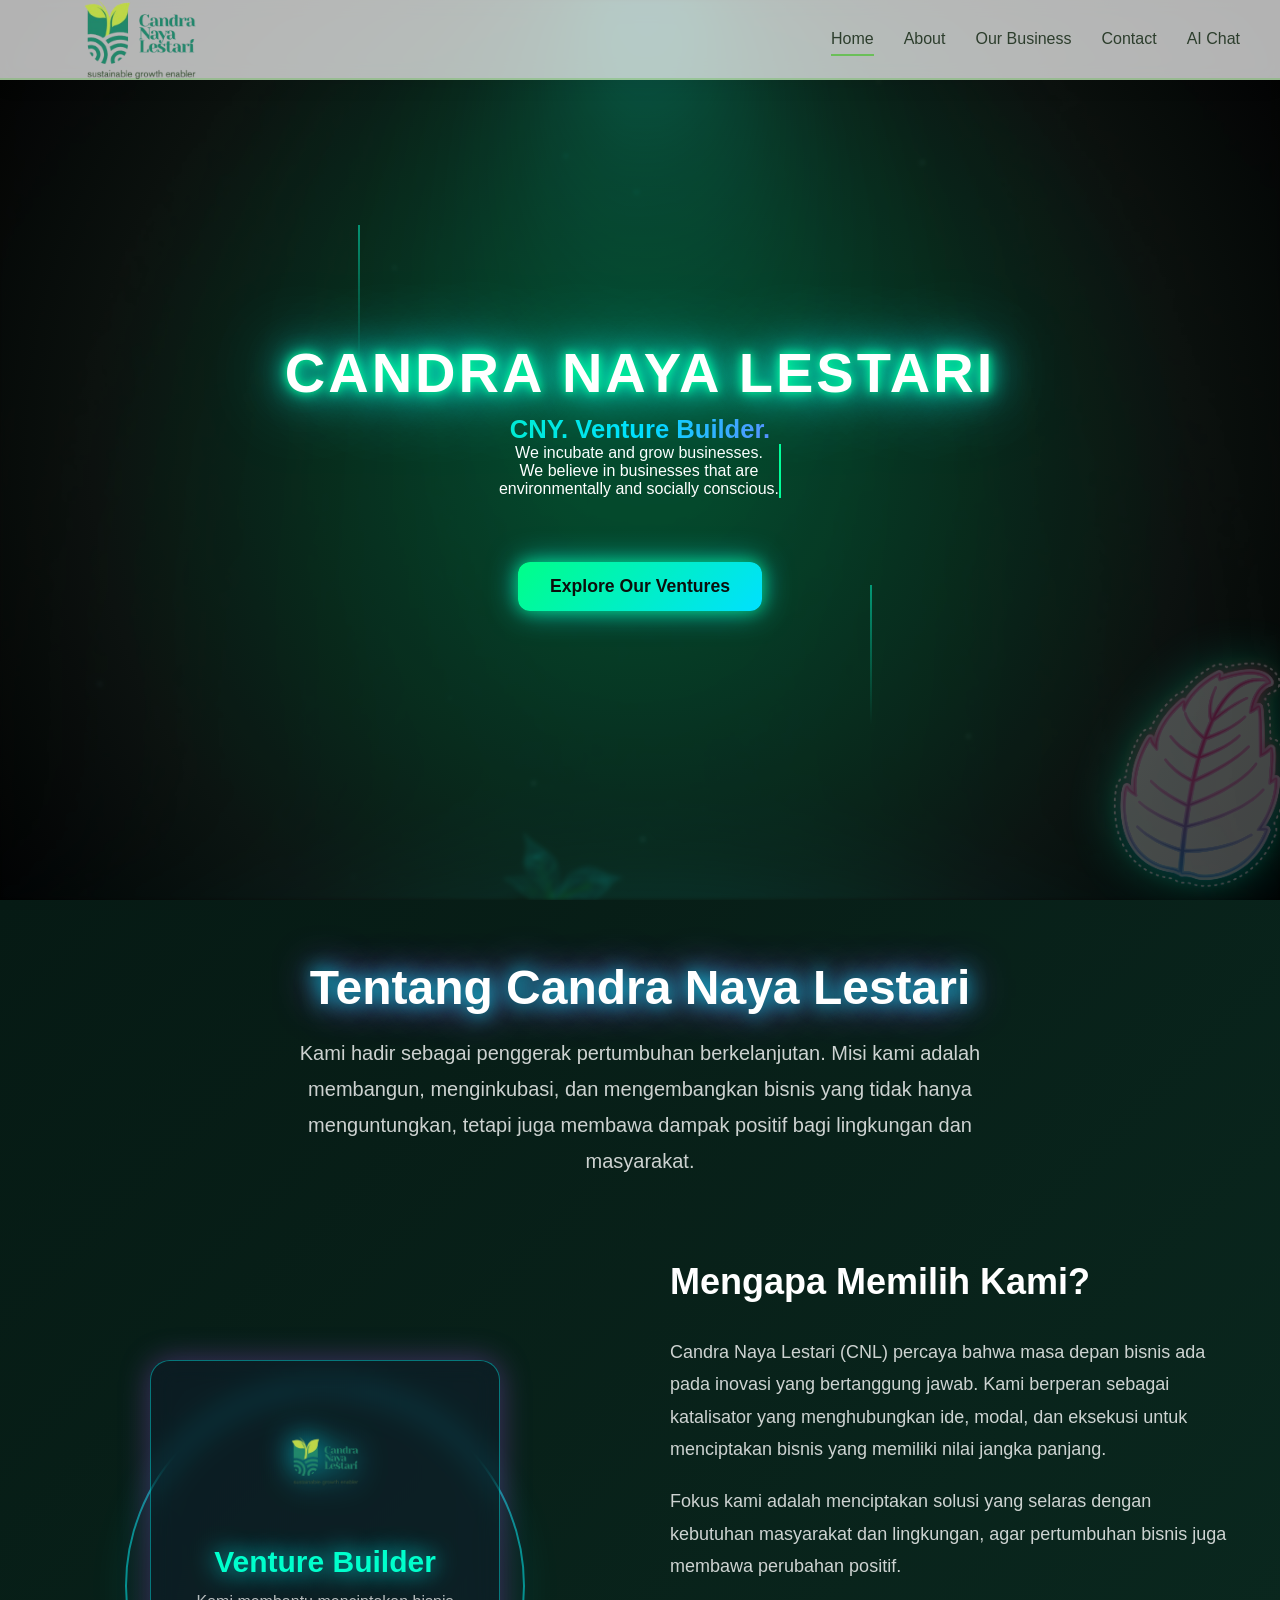
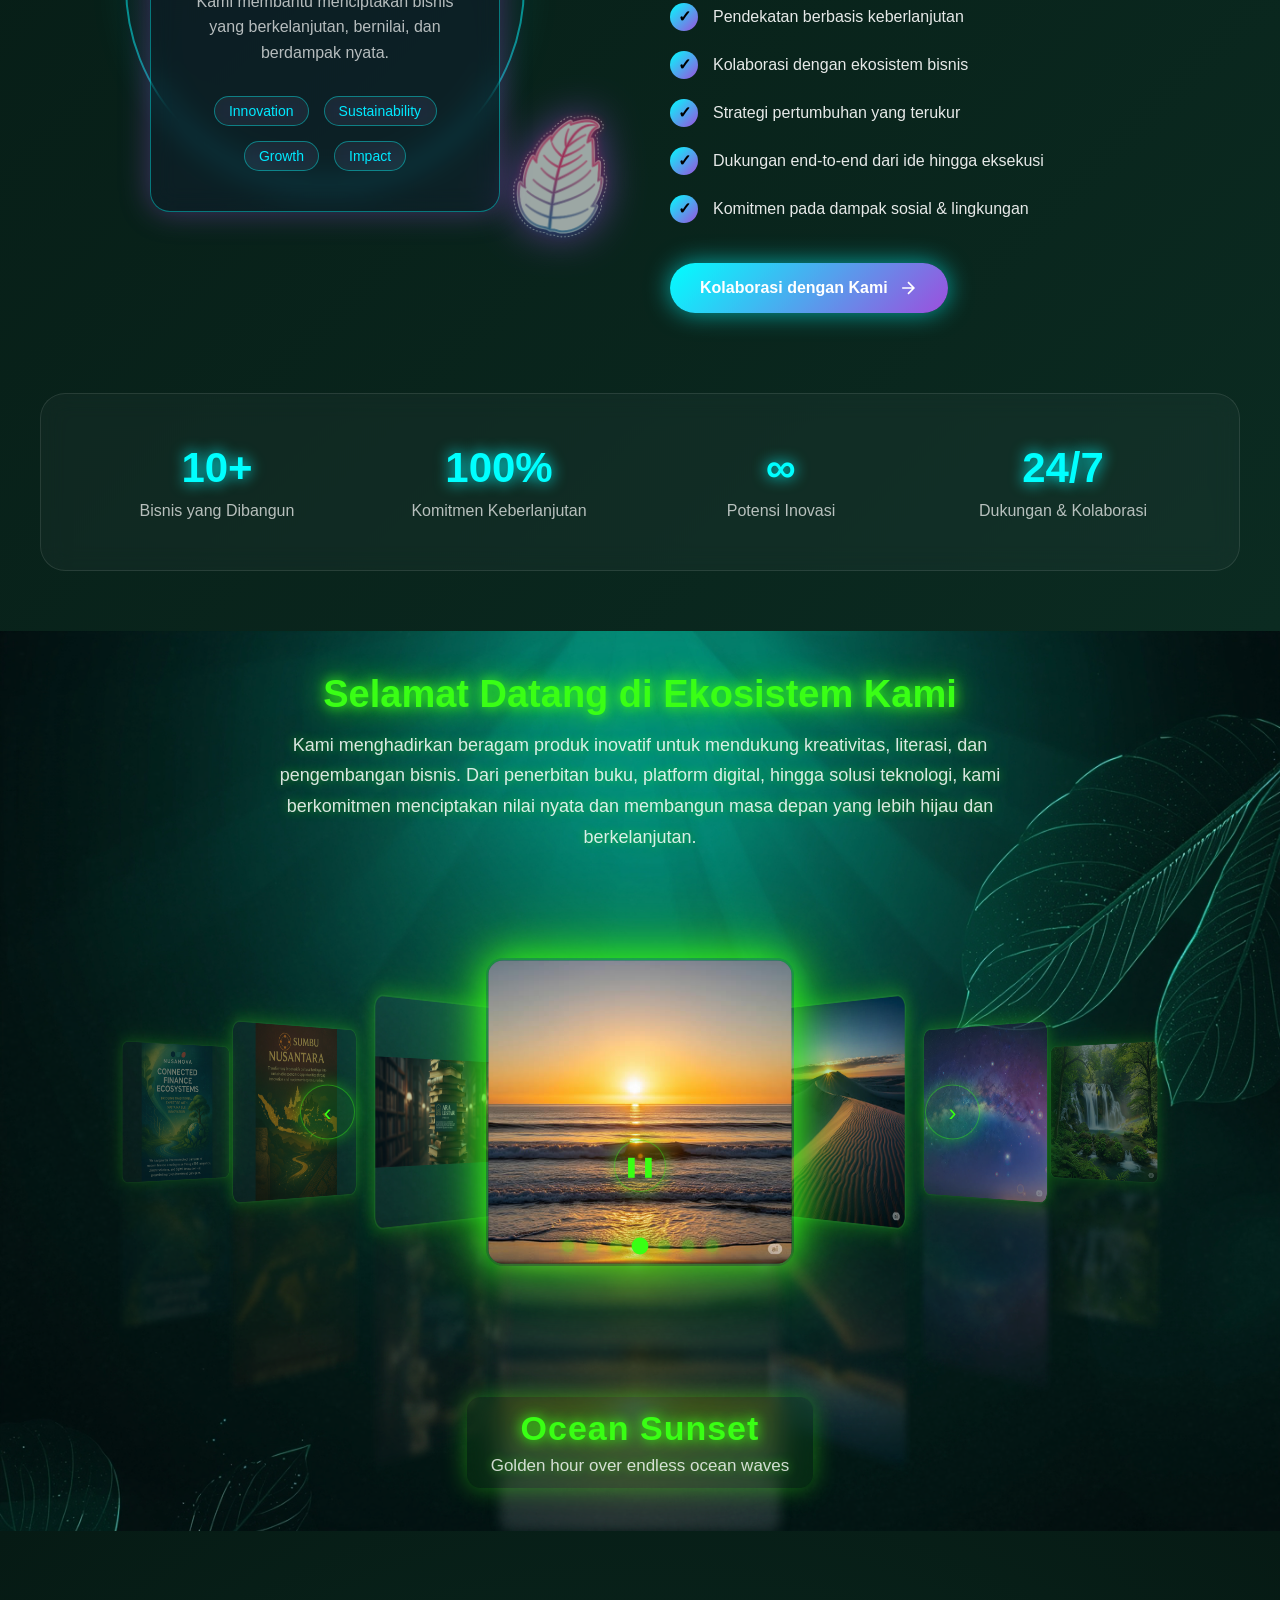
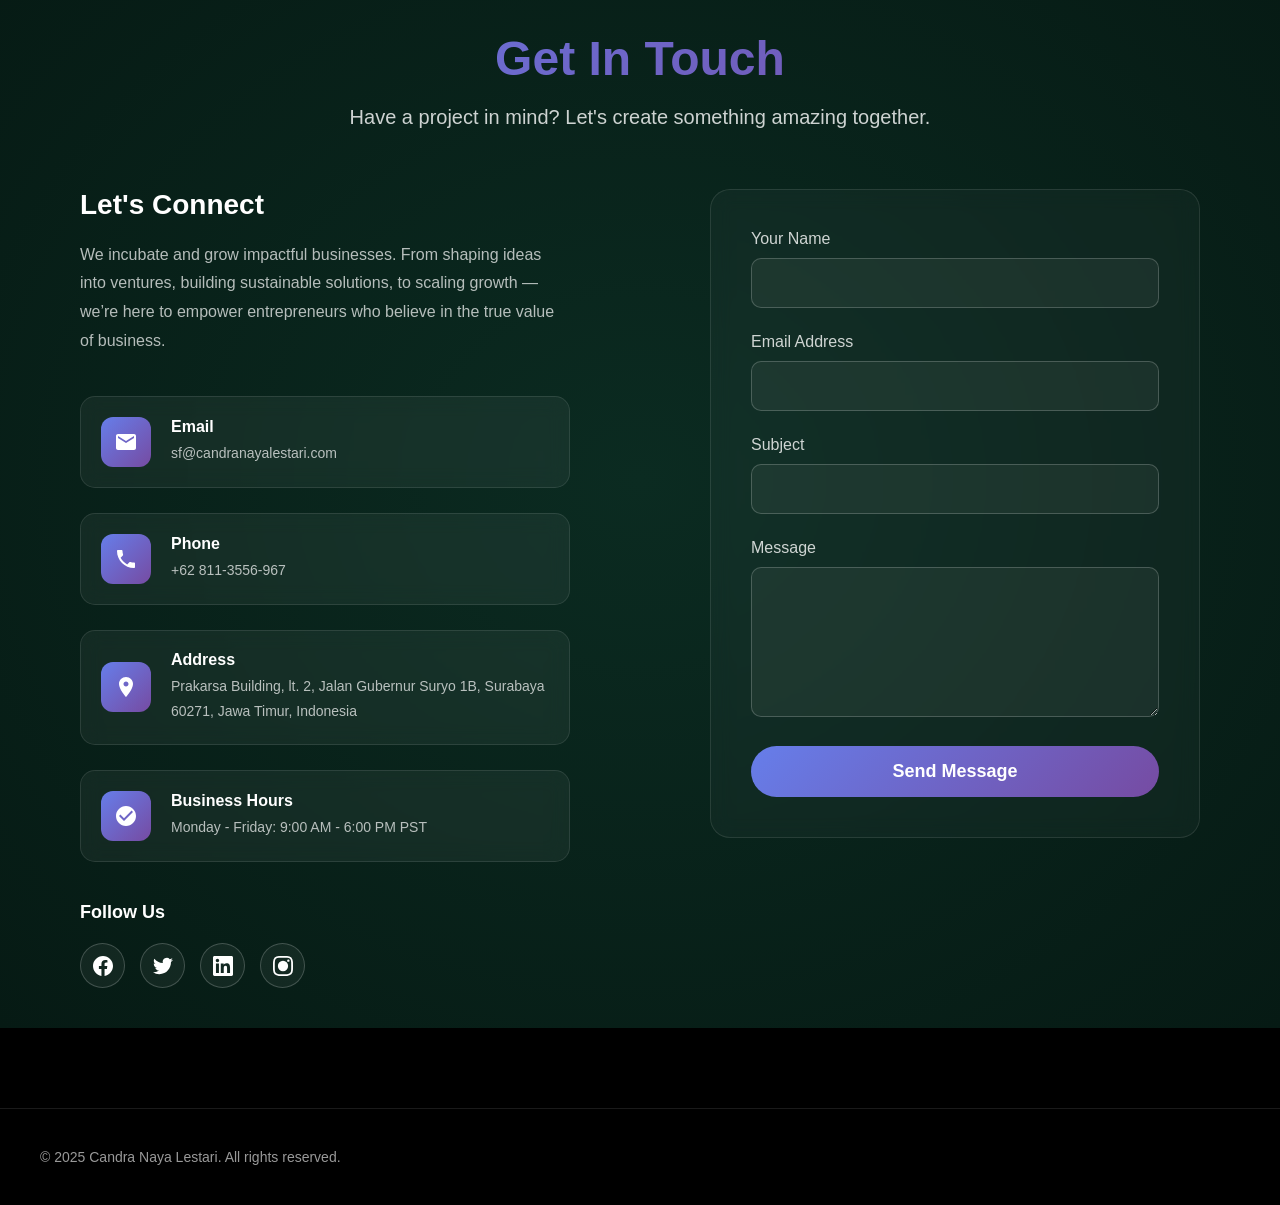
==== commit 805f4d5d: "add page ai chat" ====
--- a/index.html
+++ b/index.html
@@ -6,46 +6,7 @@
     <title>Candra Naya Lestari - Portfolio</title>
     <link href="templatemo-3d-coverflow.css" rel="stylesheet">
 
-    <script src="https://code.jquery.com/jquery-3.7.1.min.js" integrity="sha256-/JqT3SQfawRcv/BIHPThkBvs0OEvtFFmqPF/lYI/Cxo=" crossorigin="anonymous"></script>
-    <style>
-      /* Memaksa posisi widget Eva AI ke kiri bawah */
-      .floated-chat-btn {
-        right: auto !important;
-        left: 10px !important;
-        background: #097CFF !important;
-      }
-
-      .floated-chat-w {
-        right: auto !important;
-        left: 10px !important;
-      }
-
-       #zsiq_float {
-        right: auto !important;
-        left: 50% !important;
-        transform: translateX(-50%) !important;
-      }
-
-        #zsiqwidget {
-            position: fixed !important;
-            left: 50% !important;
-            right: auto !important;
-            top: auto !important;
-            bottom: 10px !important;
-            transform: translateX(-50%) !important;
-        }
-
-         #zsiq_chat_wrap {
-            right: auto !important;
-            left: 50% !important;
-            /* Kita hanya butuh 2 baris ini untuk memindahkannya tanpa merusak animasi */
-        }
-
-        .siqcw-chat-cont {
-            /* Tidak perlu diubah posisinya, biarkan default agar mengikuti wadahnya */
-            /* Aturan ini hanya untuk memastikan tidak ada konflik */
-            position: relative !important;
-        } 
+    <script src="https://code.jquery.com/jquery-3.7.1.min.js" integrity="sha256-/JqT3SQfawRcv/BIHPThkBvs0OEvtFFmqPF/lYI/Cxo=" crossorigin="anonymous"></script>    
     </style>
 <!--
 
@@ -69,6 +30,7 @@
             <a href="#about" class="menu-item">About</a>
             <a href="#ourBusiness" class="menu-item">Our Business</a>
             <a href="#contact" class="menu-item">Contact</a>
+            <a href="chat.html" class="menu-item">AI Chat</a>
         </nav>
         
         <div class="menu-toggle" id="menuToggle">
@@ -412,40 +374,6 @@
 
 <script src="templatemo-3d-coverflow-scripts.js"></script>
 <script type="text/javascript">
-var Tawk_API=Tawk_API||{}, Tawk_LoadStart=new Date();
-(function(){
-var s1=document.createElement("script"),s0=document.getElementsByTagName("script")[0];
-s1.async=true;
-s1.src='https://embed.tawk.to/68db8072438b6919521cb620/1j6cmrgig';
-s1.charset='UTF-8';
-s1.setAttribute('crossorigin','*');
-s0.parentNode.insertBefore(s1,s0);
-})();
-</script>
-
-<div id="ChitchatWidget"></div>
-<script src="https://widget.eva.id/js/fg.js?v=VSI1.2"></script>
-<script>
-    var set = new Array();
-    set["c_project"] = "175930152756440901";
-    set["c_button_float_bg"] = "#0f682e";
-    set["c_button_float_title"] = "FirdausPutra";
-    set["c_float_bg"] = "#0f682e";
-    set["c_float_title"] = "FirdausPutra";
-    set["c_float_title_color"] = "#FFFFFF";
-    set["c_float_image"] = "";
-    
-    // INI BAGIAN YANG DITAMBAHKAN UNTUK MENGATUR POSISI KE KIRI BAWAH
-    set["c_button_float_position"] = "bottom-right";
-
-    (function(i,s,o,g,r,a,m){
-        i["chitchat"]=r;
-        i[r]=i[r]||function(){(i[r].q=i[r].q||[]).push(arguments)},i[r].l=1*new Date();
-        a=s.createElement(o),m=s.getElementsByTagName(o)[0];
-        a.async=1;
-        a.src=g;
-        m.parentNode.insertBefore(a,m)
-    })(window,document,"script","https://widget.eva.id/js/eva_lite.js?v=1.087", set);
 </script>
 
 <script>window.$zoho=window.$zoho || {};$zoho.salesiq=$zoho.salesiq||{ready:function(){}}</script>
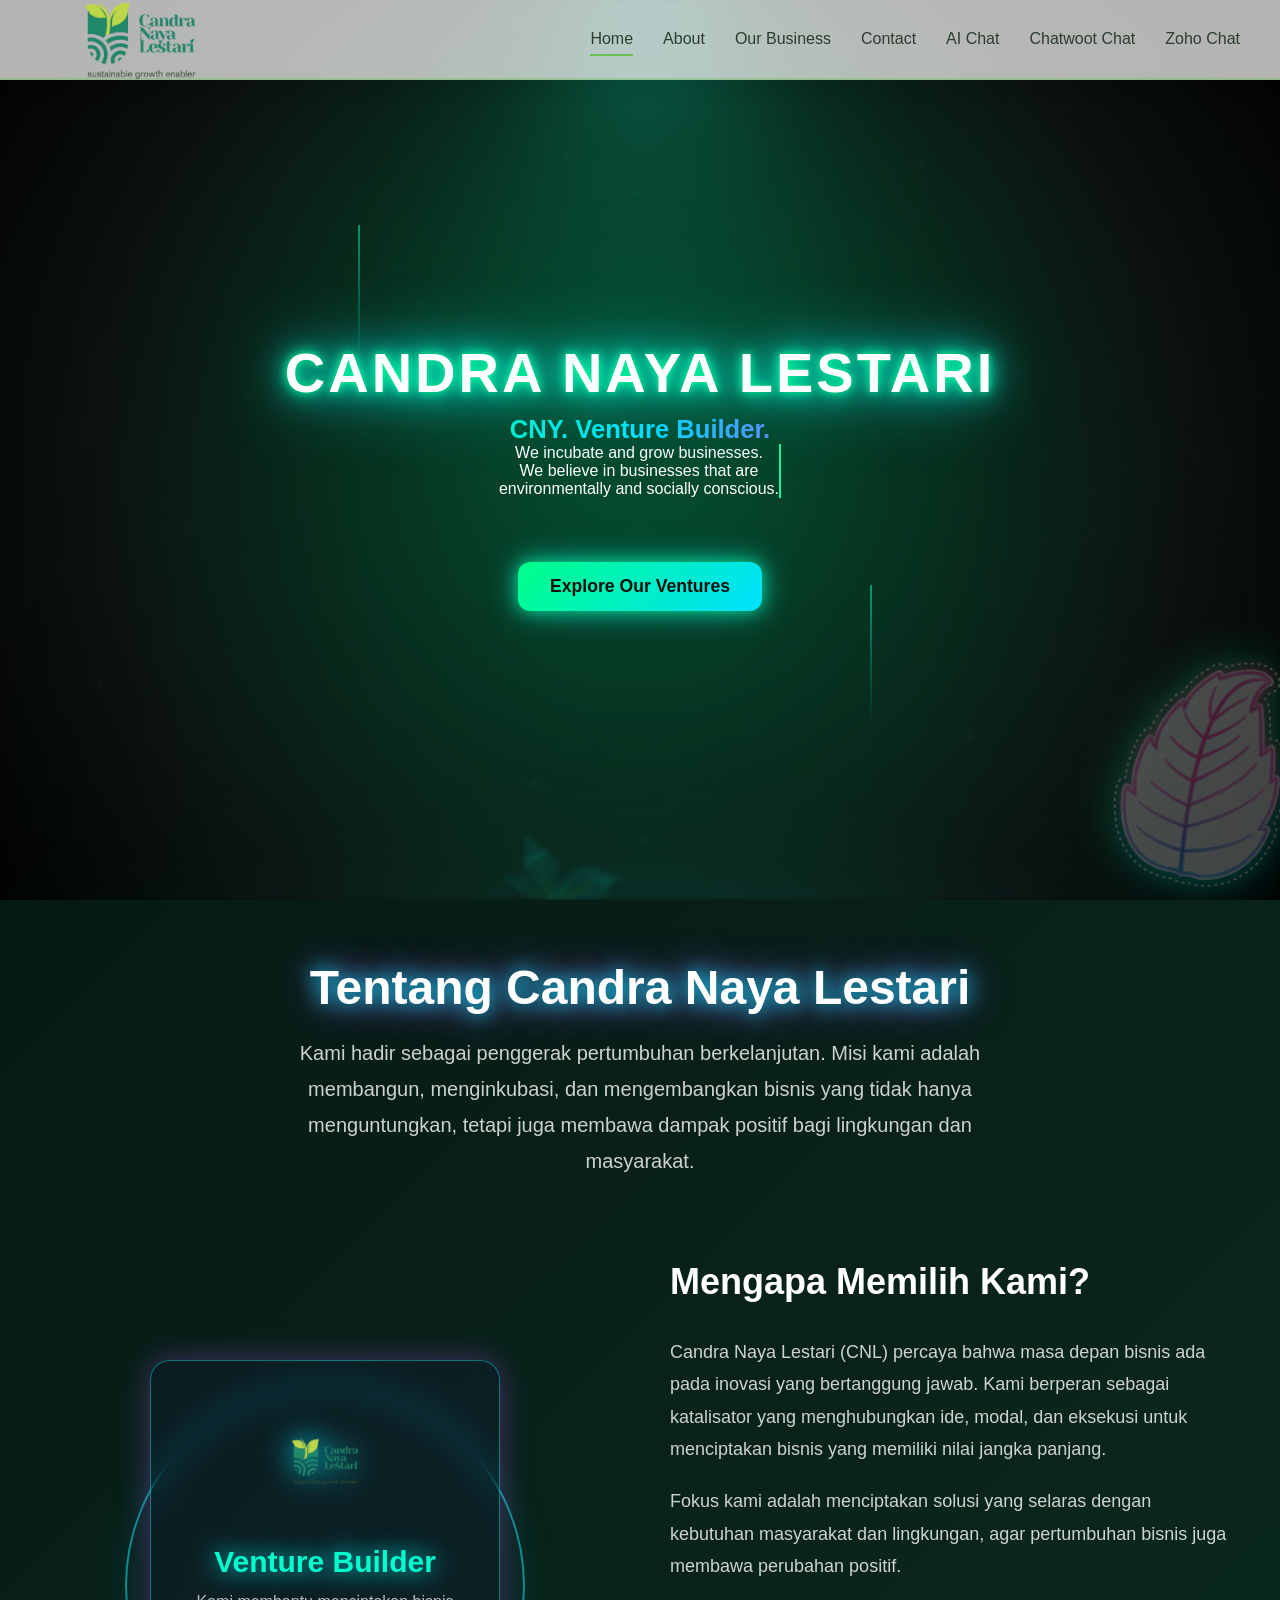
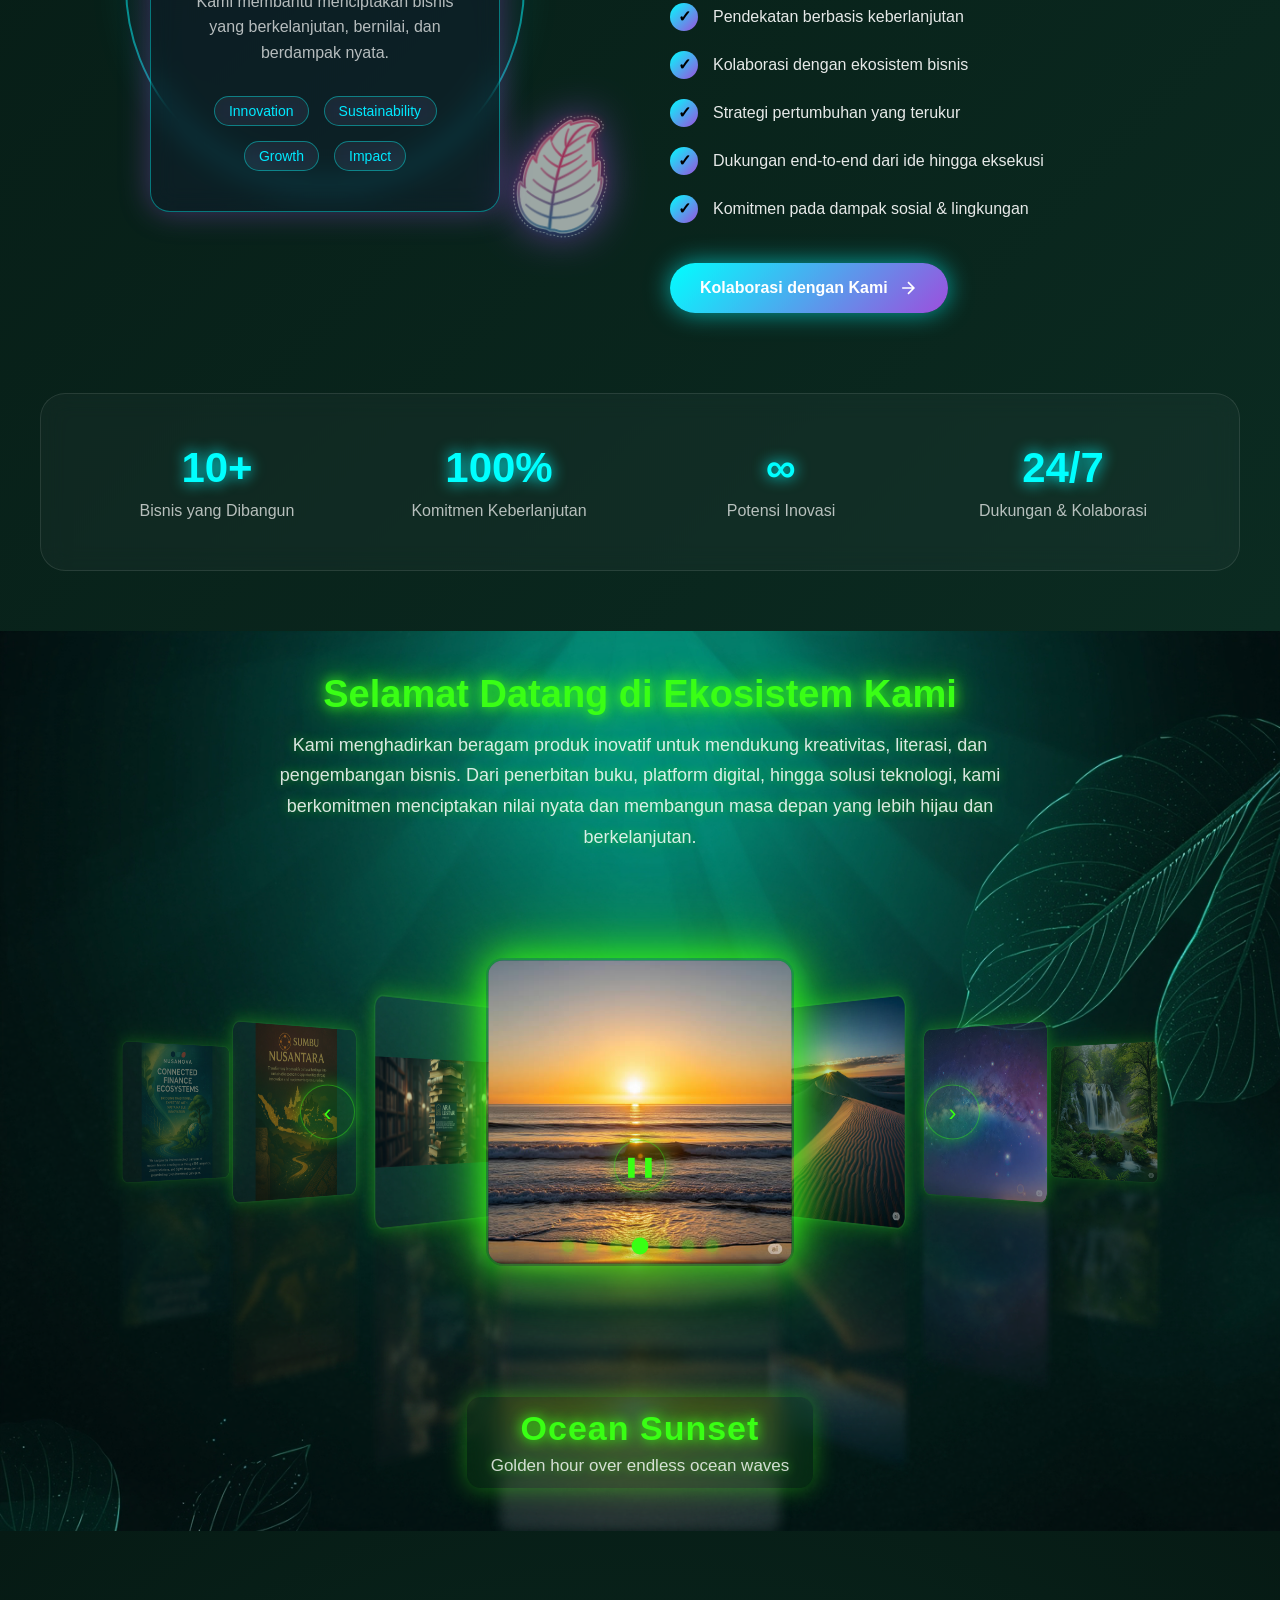
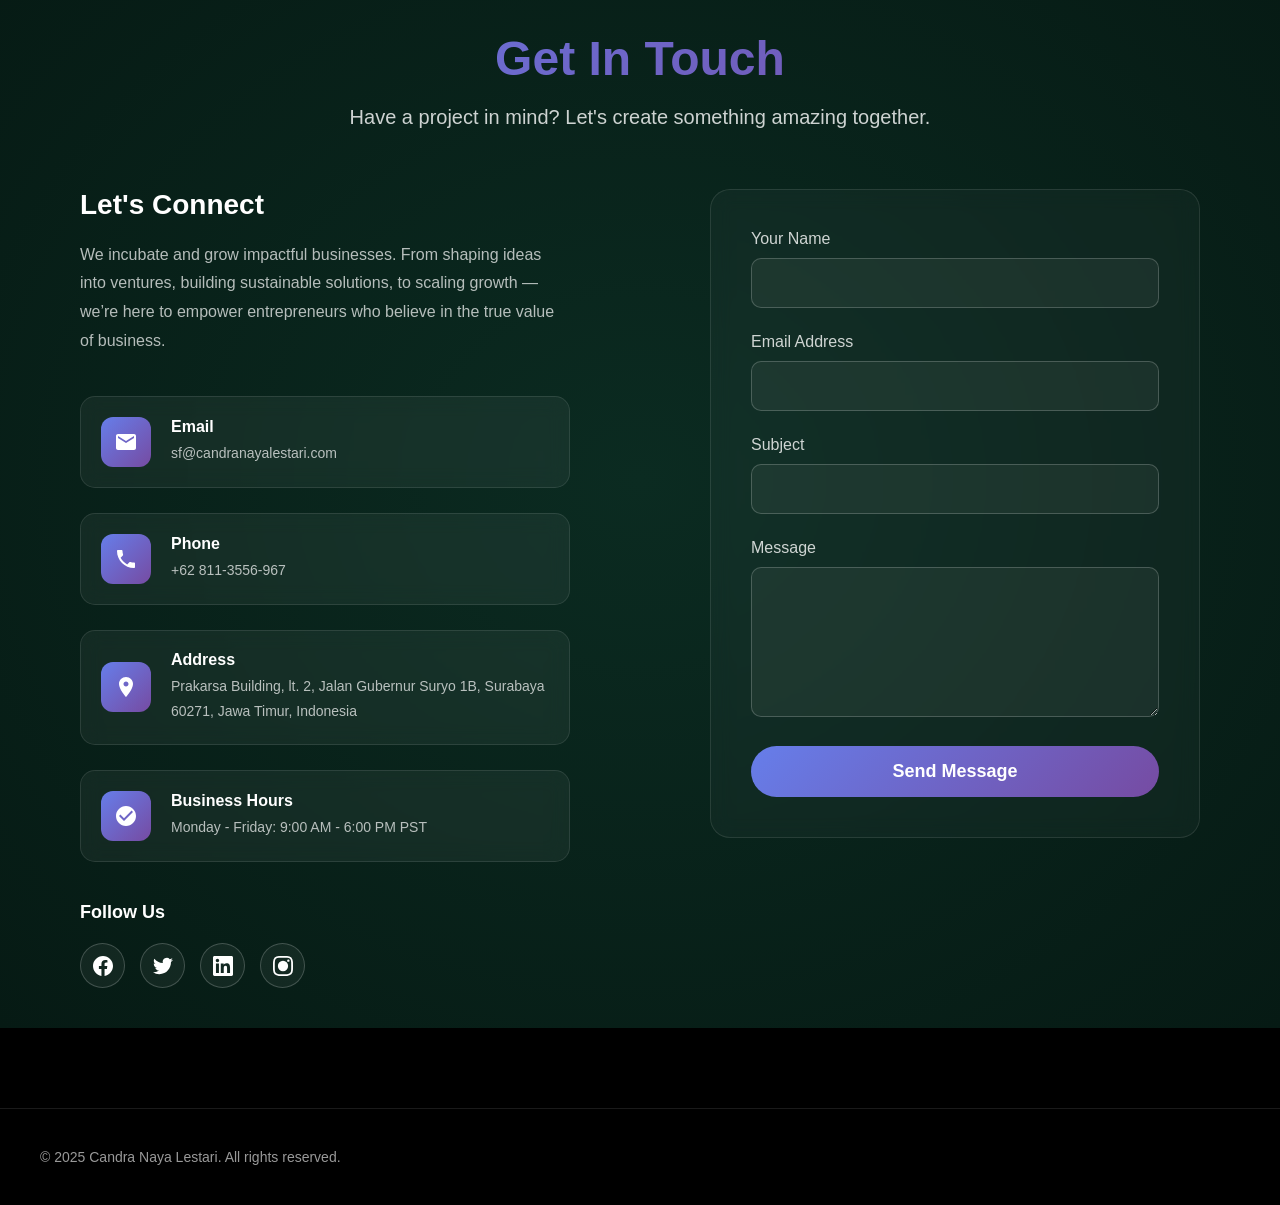
==== commit 7b6071bd: "add another chatbot" ====
--- a/index.html
+++ b/index.html
@@ -31,6 +31,8 @@
             <a href="#ourBusiness" class="menu-item">Our Business</a>
             <a href="#contact" class="menu-item">Contact</a>
             <a href="chat.html" class="menu-item">AI Chat</a>
+            <a href="chatwoot.html" class="menu-item">Chatwoot Chat</a>
+            <a href="chatZoho.html" class="menu-item">Zoho Chat</a>
         </nav>
         
         <div class="menu-toggle" id="menuToggle">
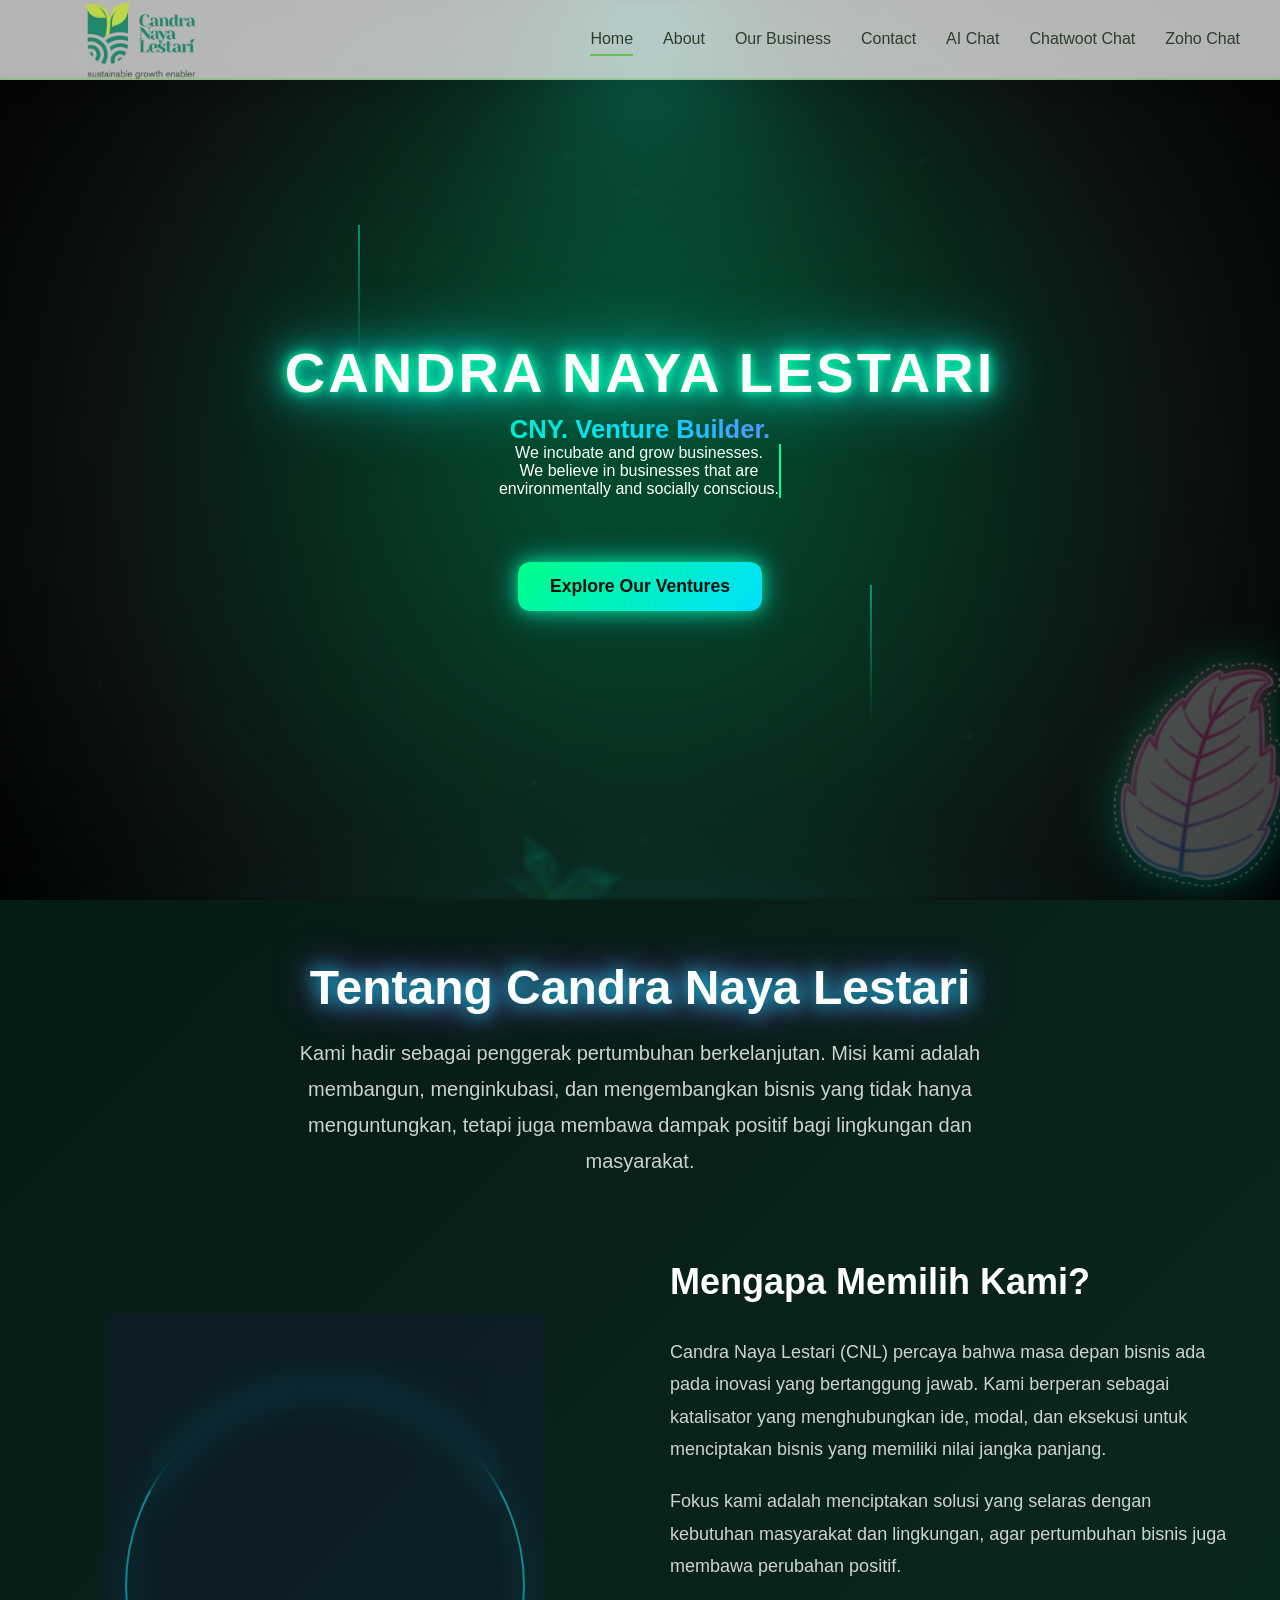
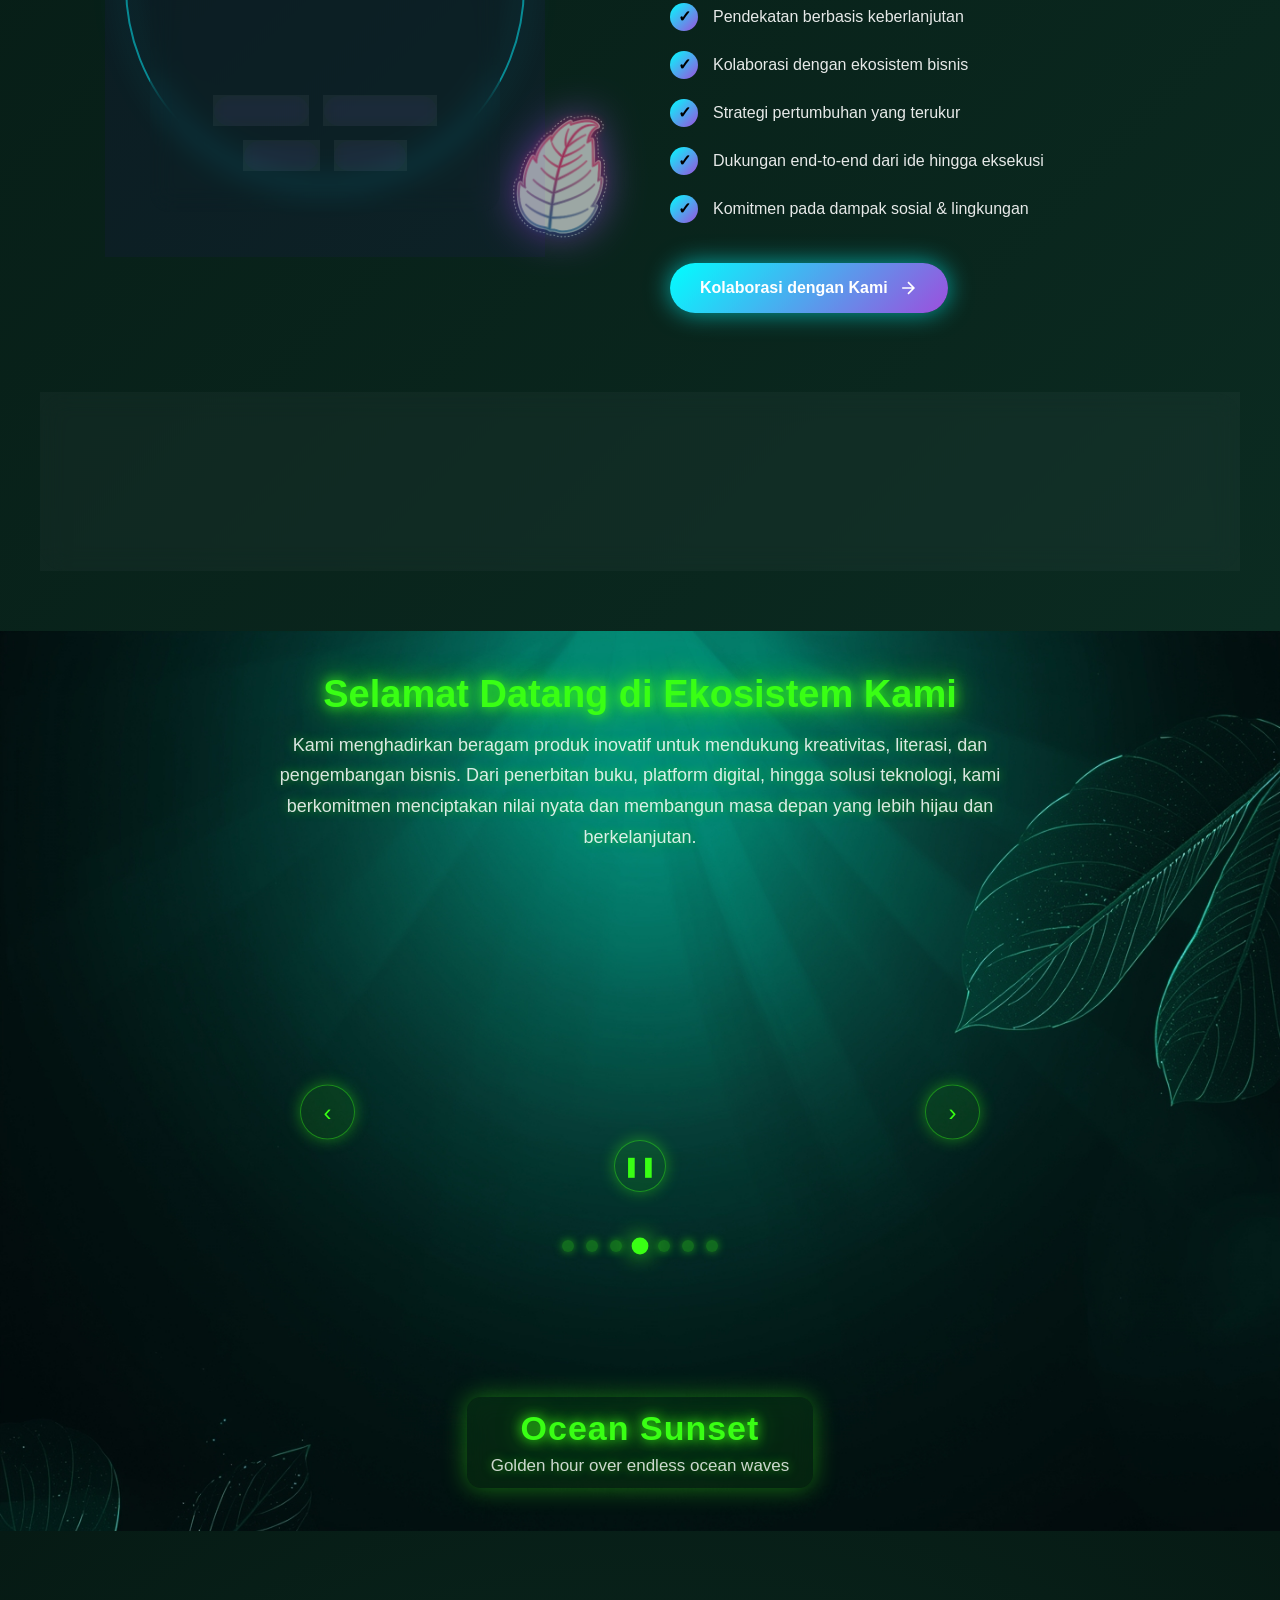
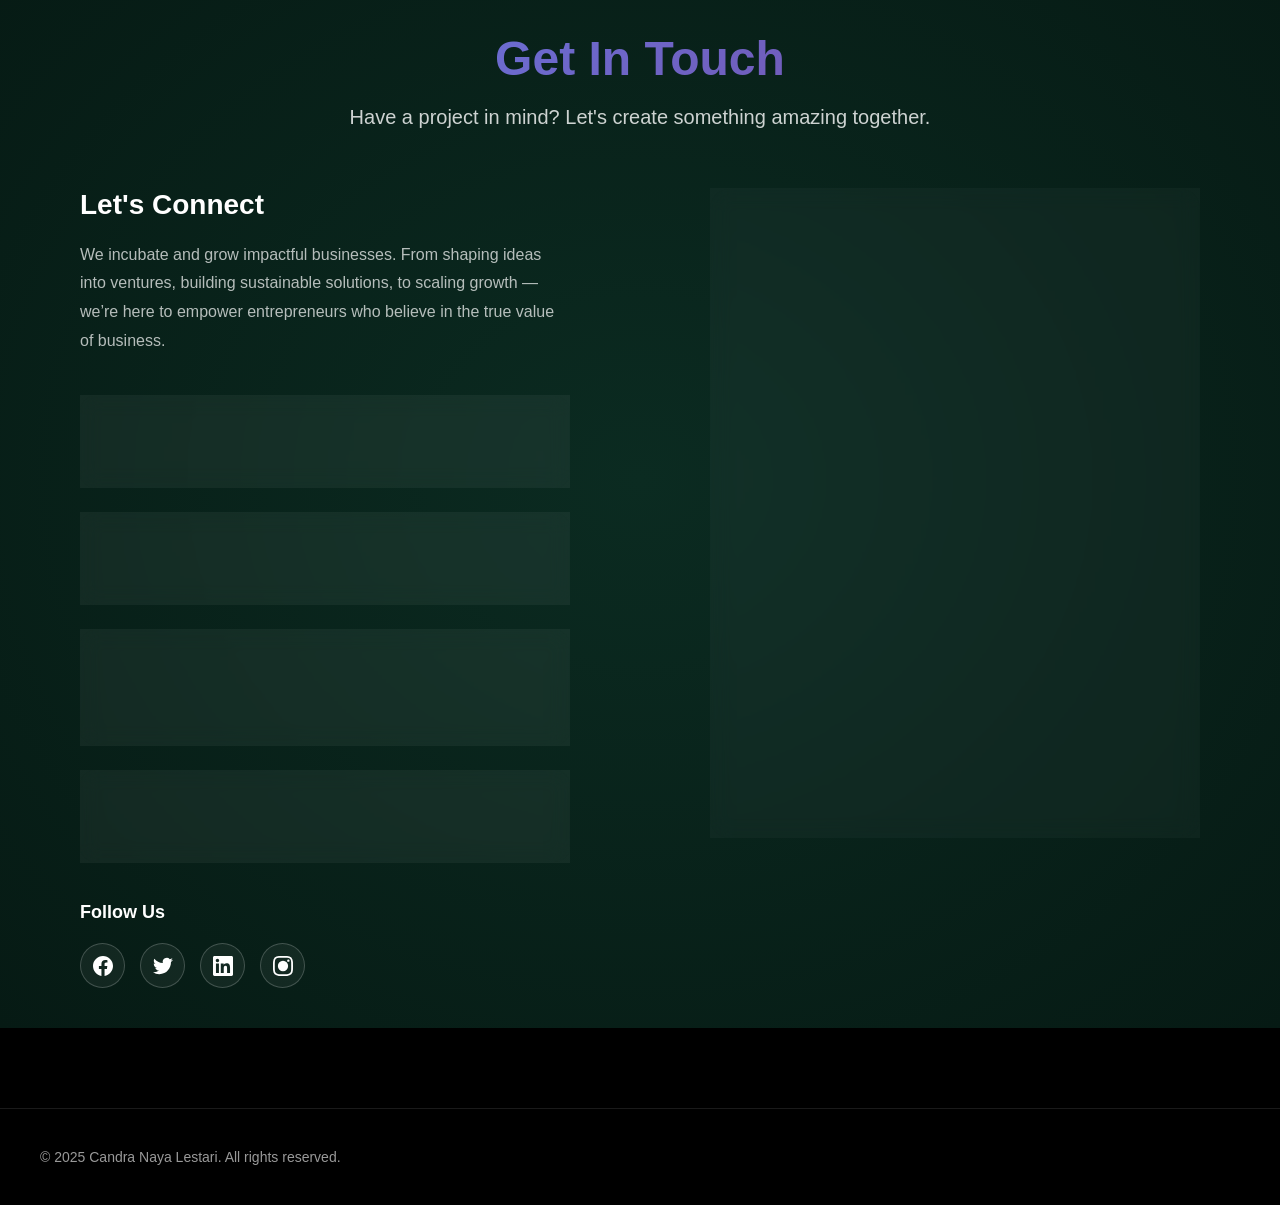
==== commit e9dc4add: "add another script chatZoho" ====
(no text change in the page or its own stylesheets)
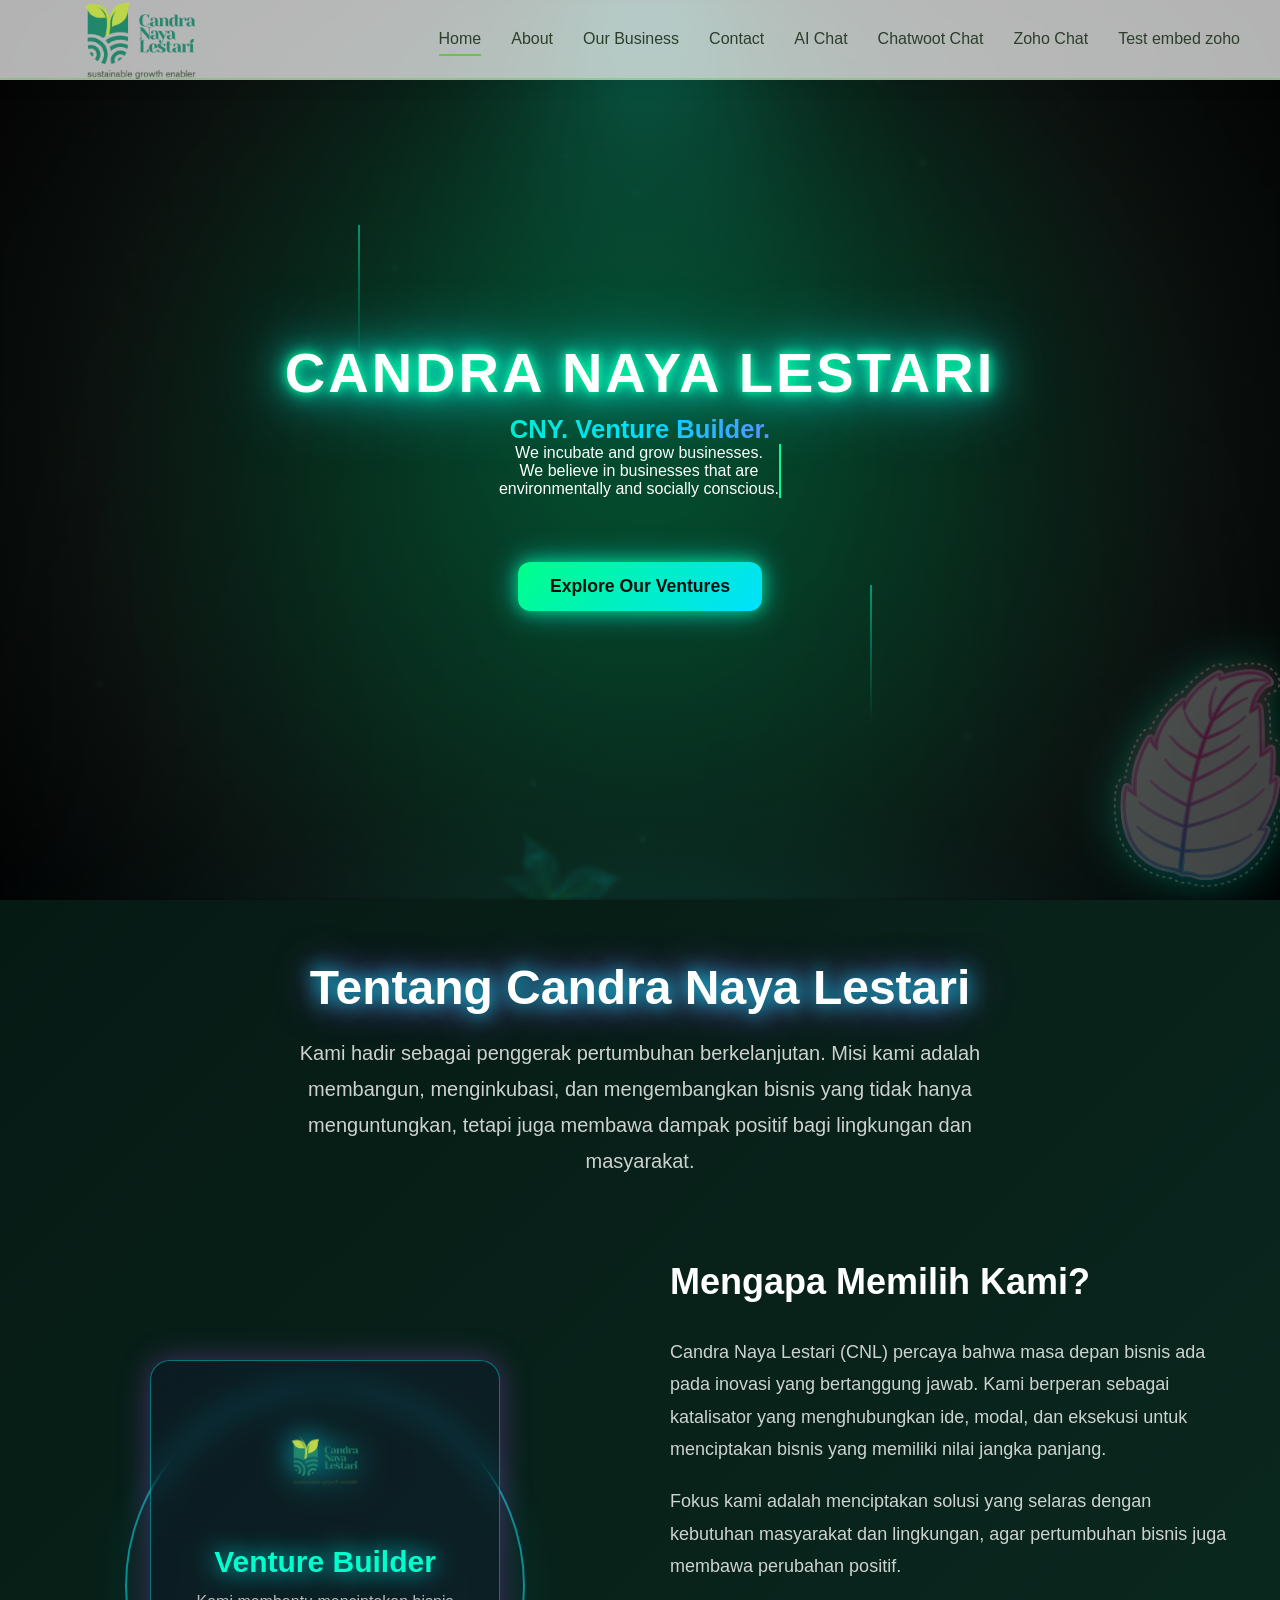
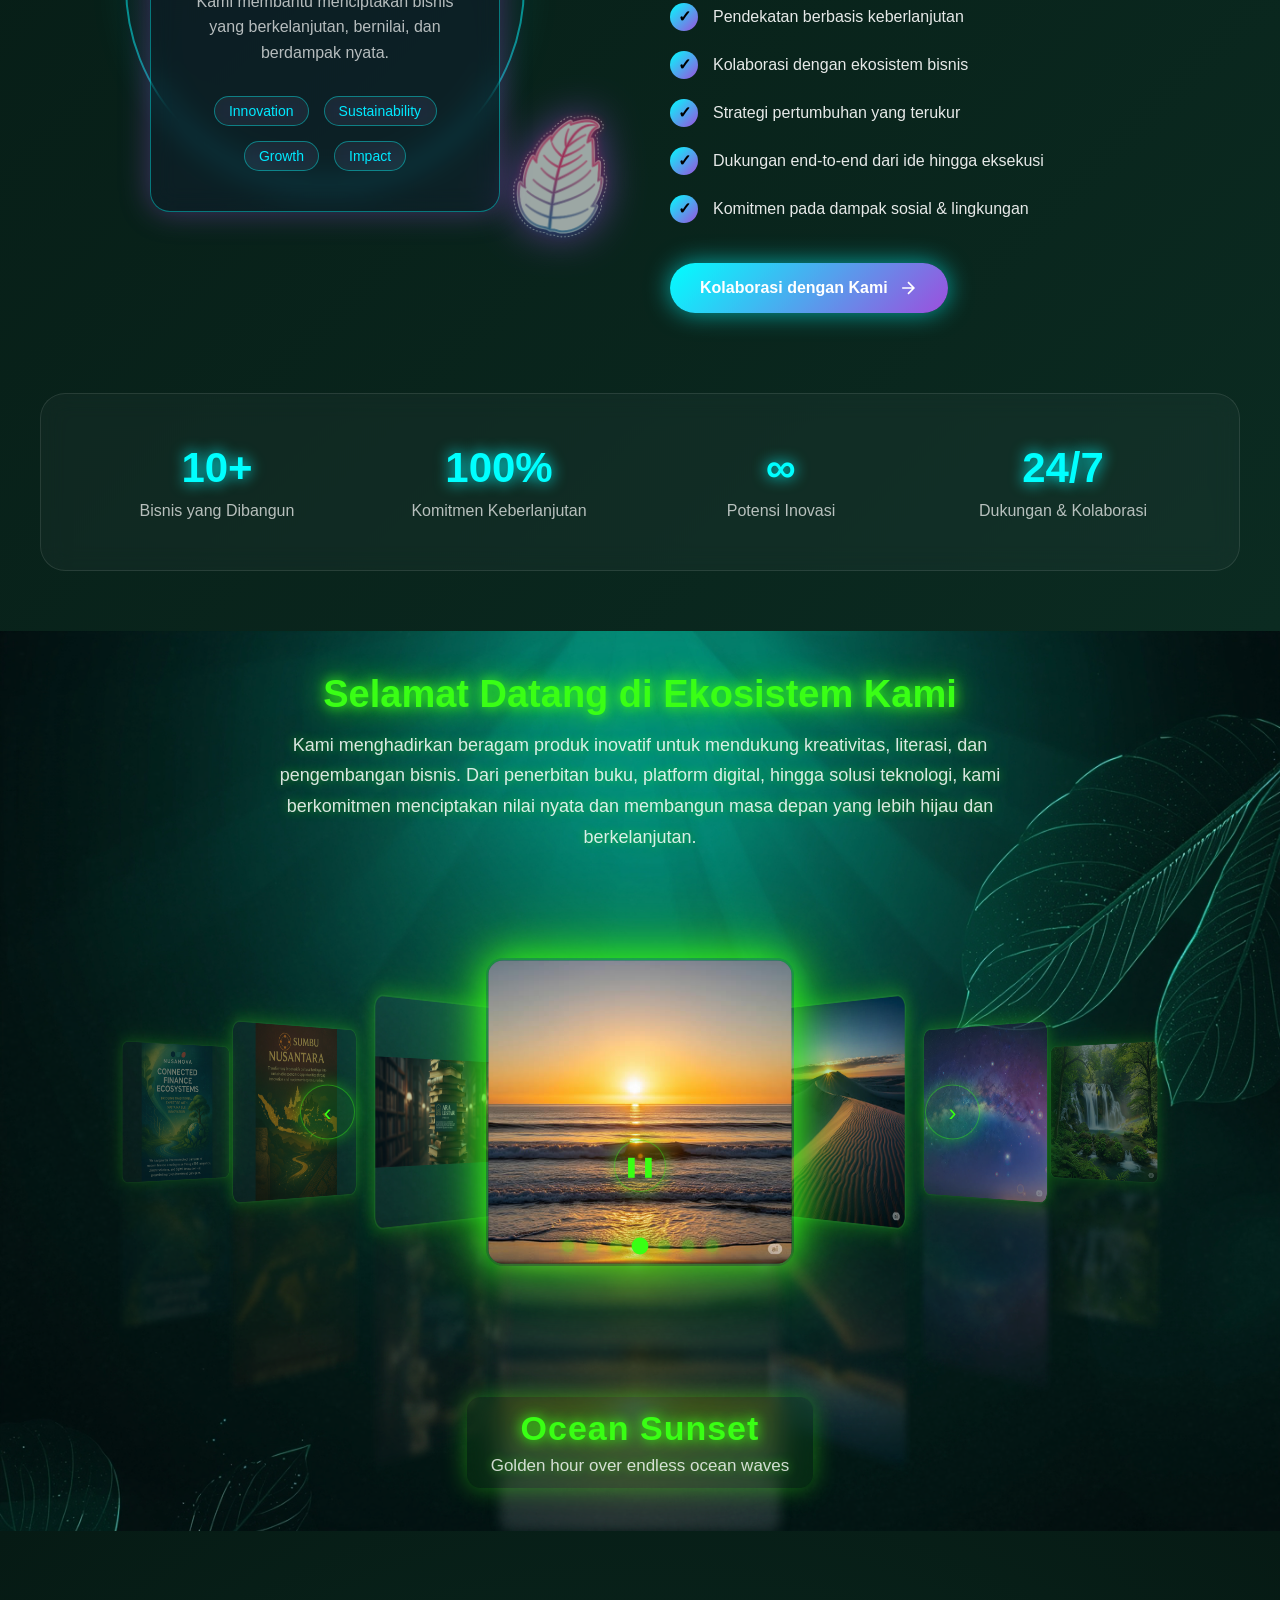
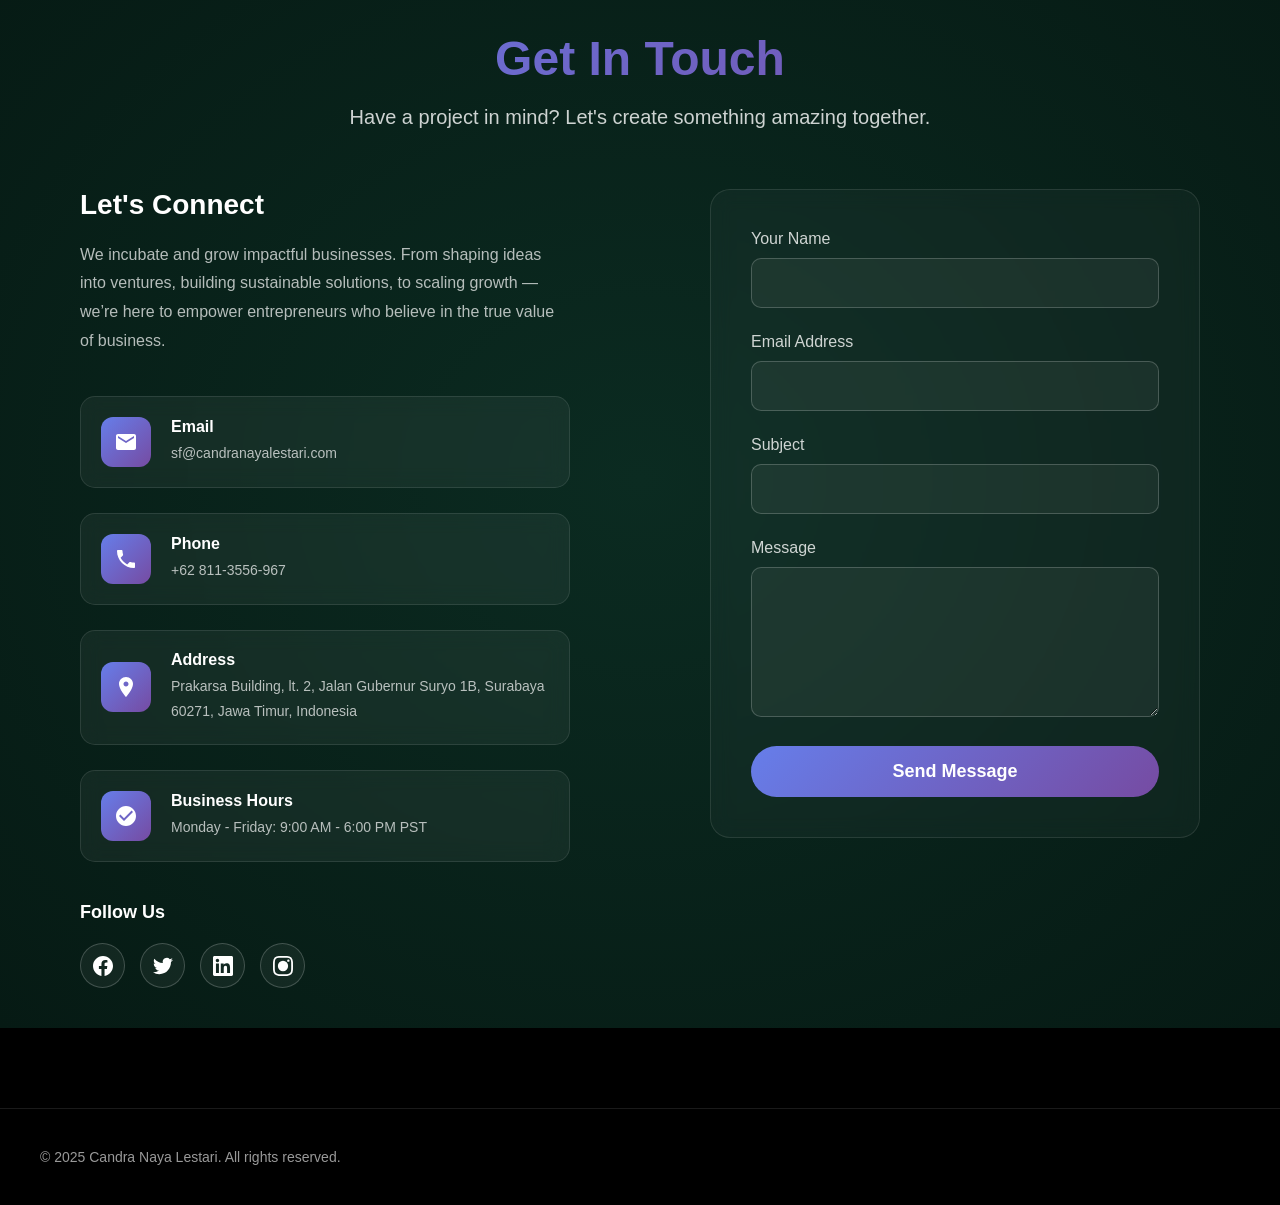
==== commit 583f4283: "test embed" ====
--- a/index.html
+++ b/index.html
@@ -33,6 +33,7 @@
             <a href="chat.html" class="menu-item">AI Chat</a>
             <a href="chatwoot.html" class="menu-item">Chatwoot Chat</a>
             <a href="chatZoho.html" class="menu-item">Zoho Chat</a>
+            <a href="test-embed.html" class="menu-item">Test embed zoho</a>
         </nav>
         
         <div class="menu-toggle" id="menuToggle">
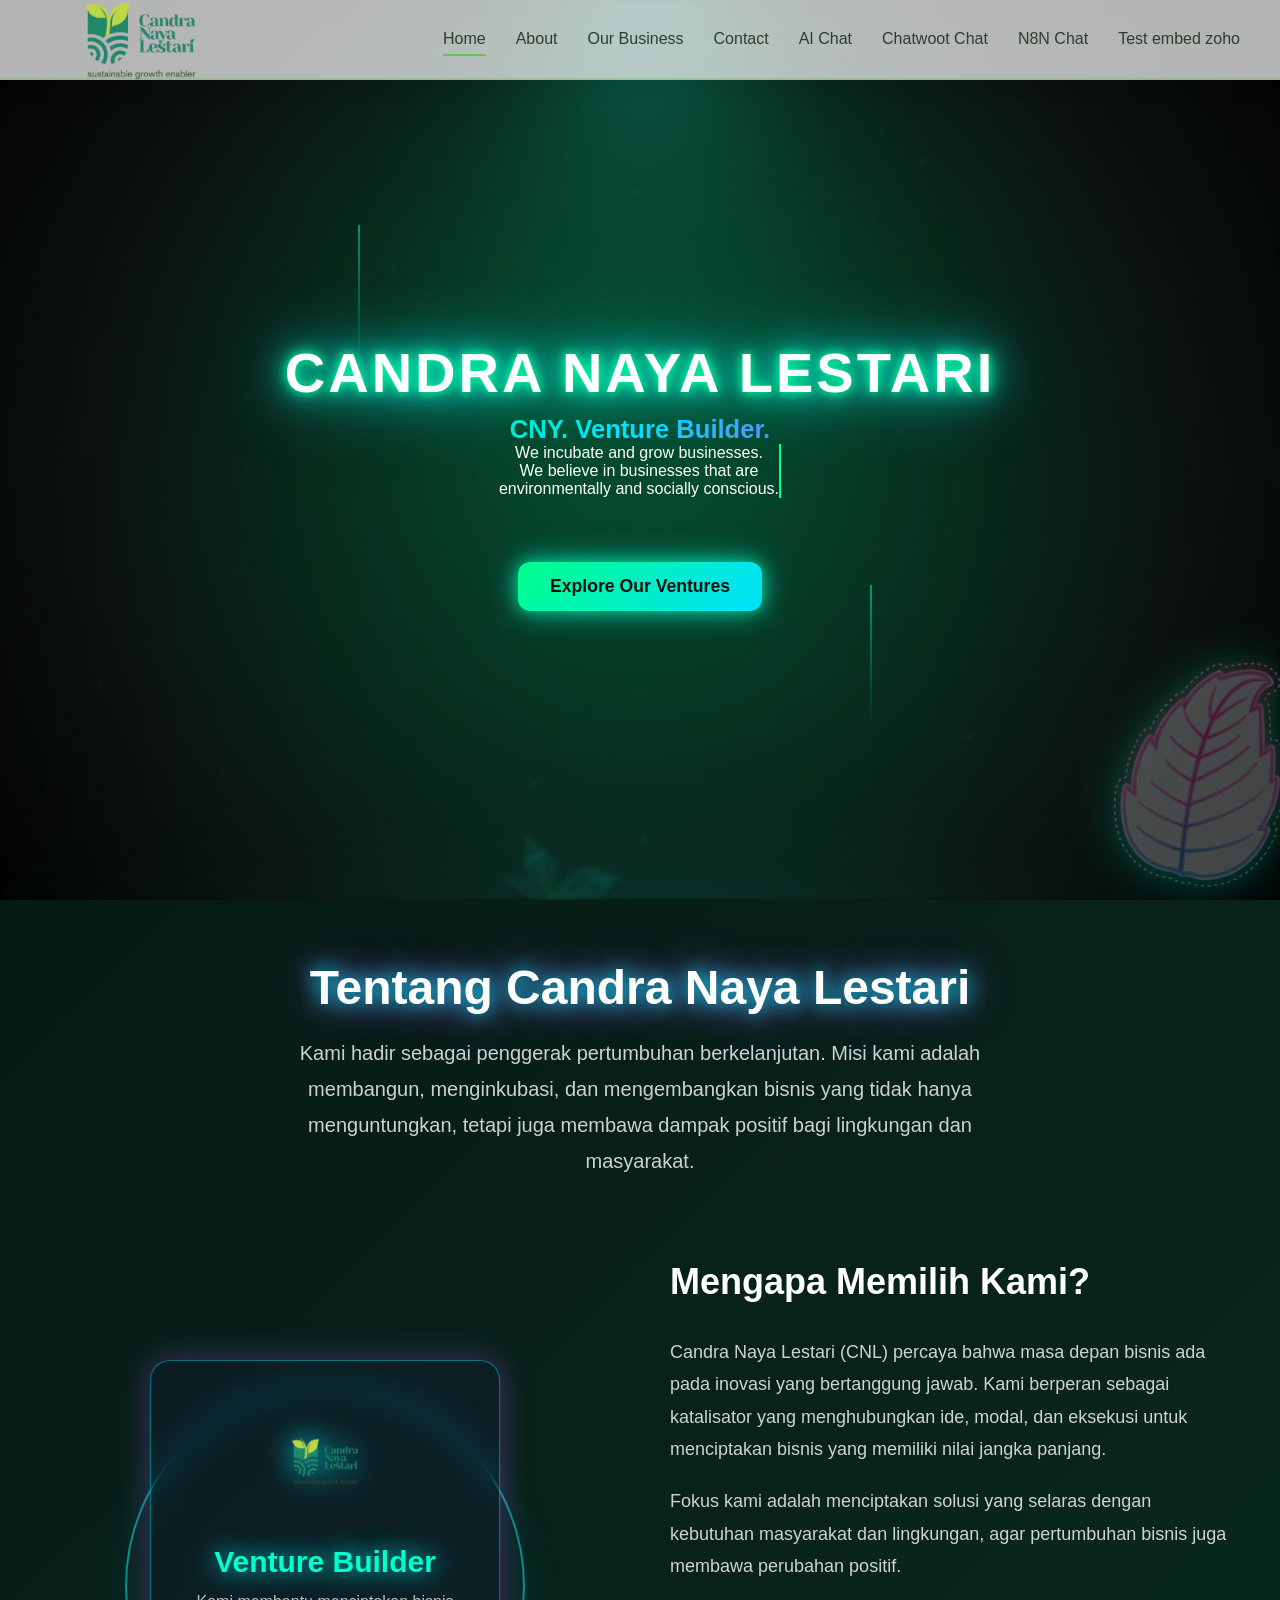
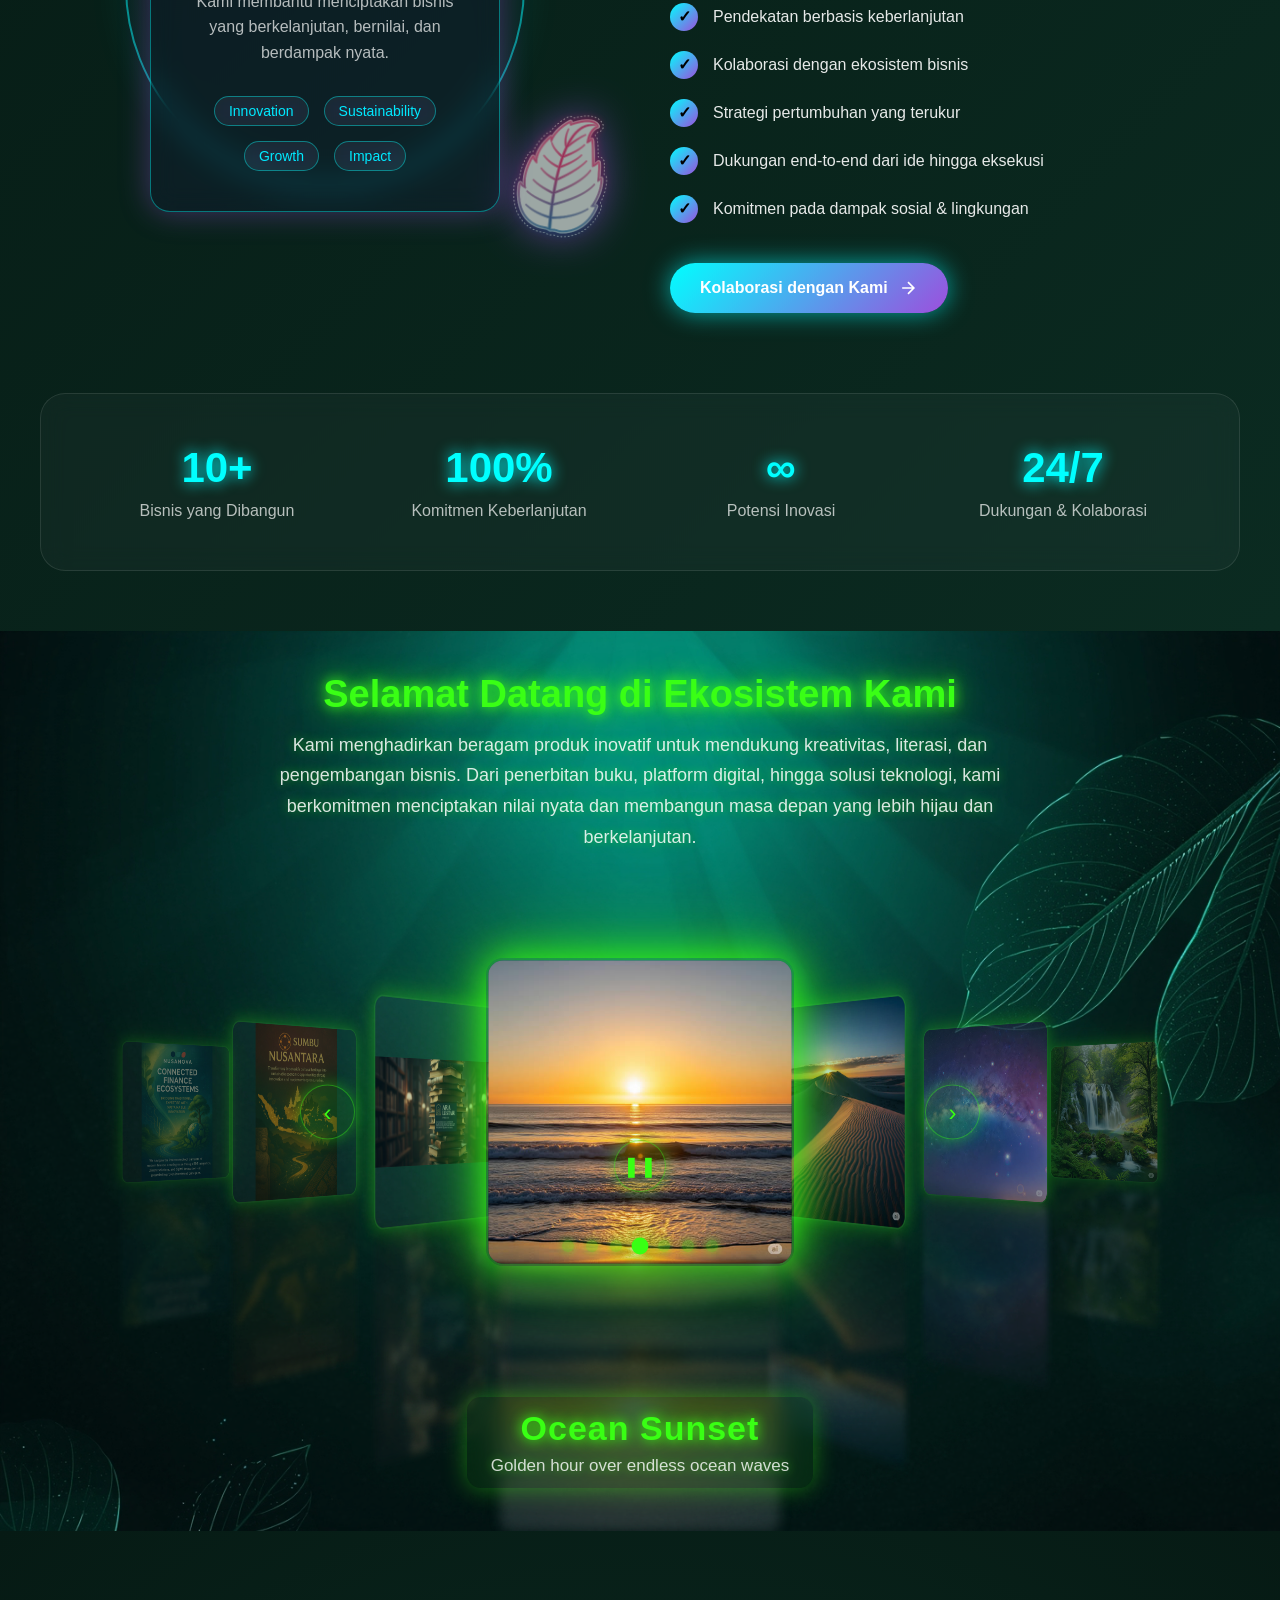
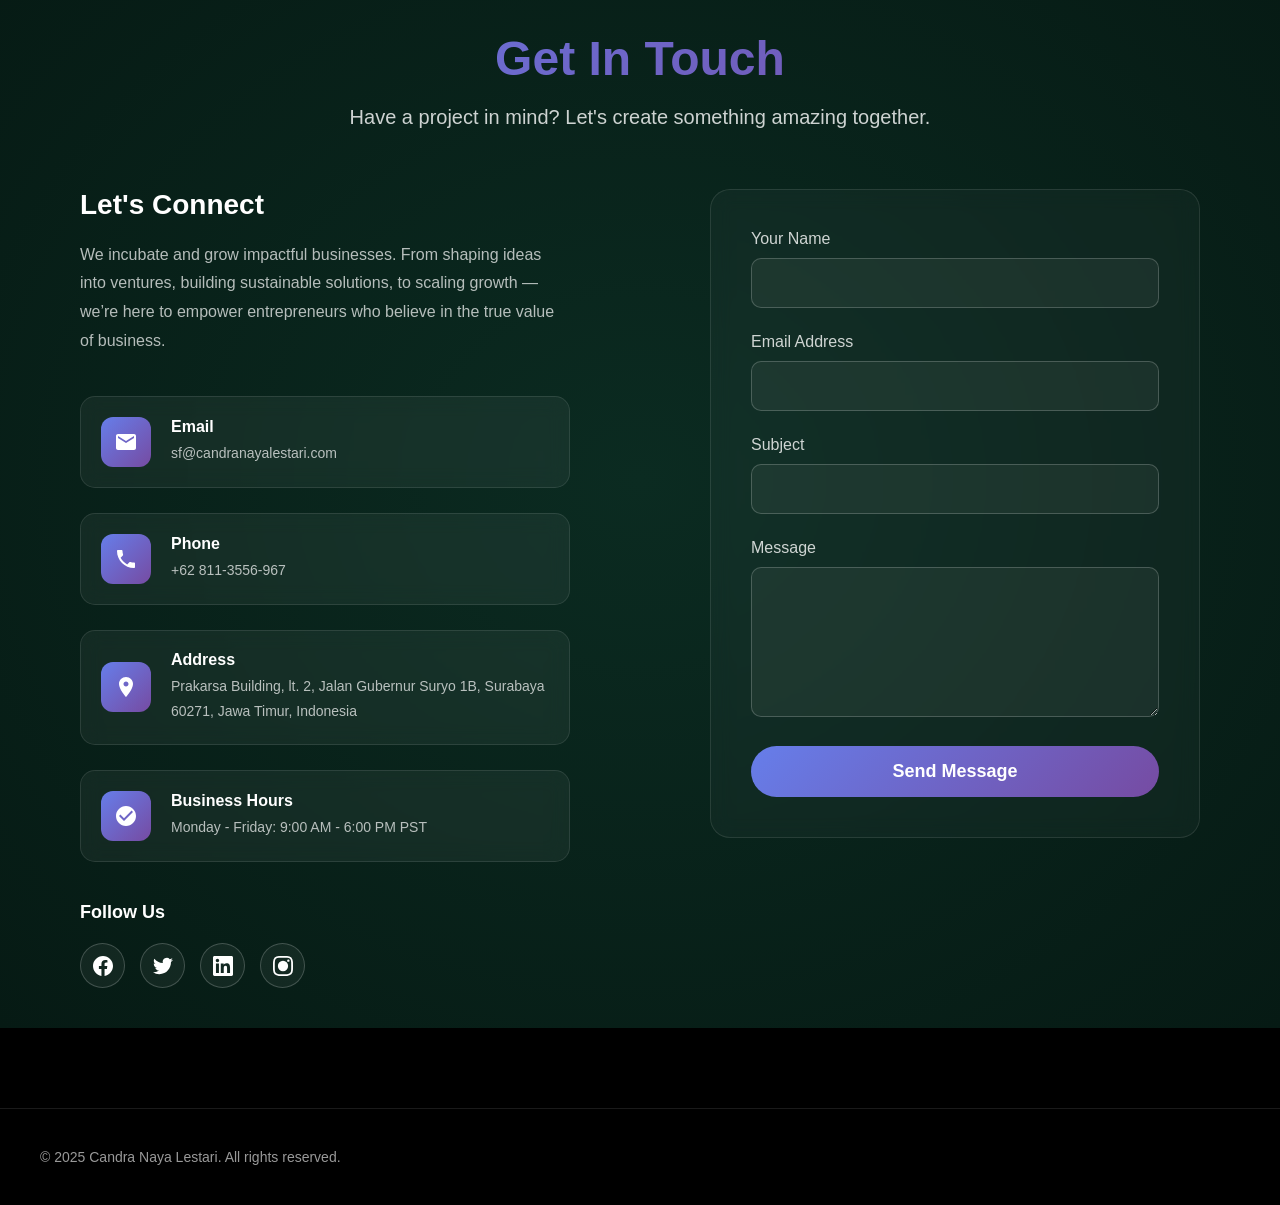
==== commit d824b2b7: "add n8n chat" ====
--- a/index.html
+++ b/index.html
@@ -32,7 +32,7 @@
             <a href="#contact" class="menu-item">Contact</a>
             <a href="chat.html" class="menu-item">AI Chat</a>
             <a href="chatwoot.html" class="menu-item">Chatwoot Chat</a>
-            <a href="chatZoho.html" class="menu-item">Zoho Chat</a>
+            <a href="n8n.html" class="menu-item">N8N Chat</a>
             <a href="test-embed.html" class="menu-item">Test embed zoho</a>
         </nav>
         
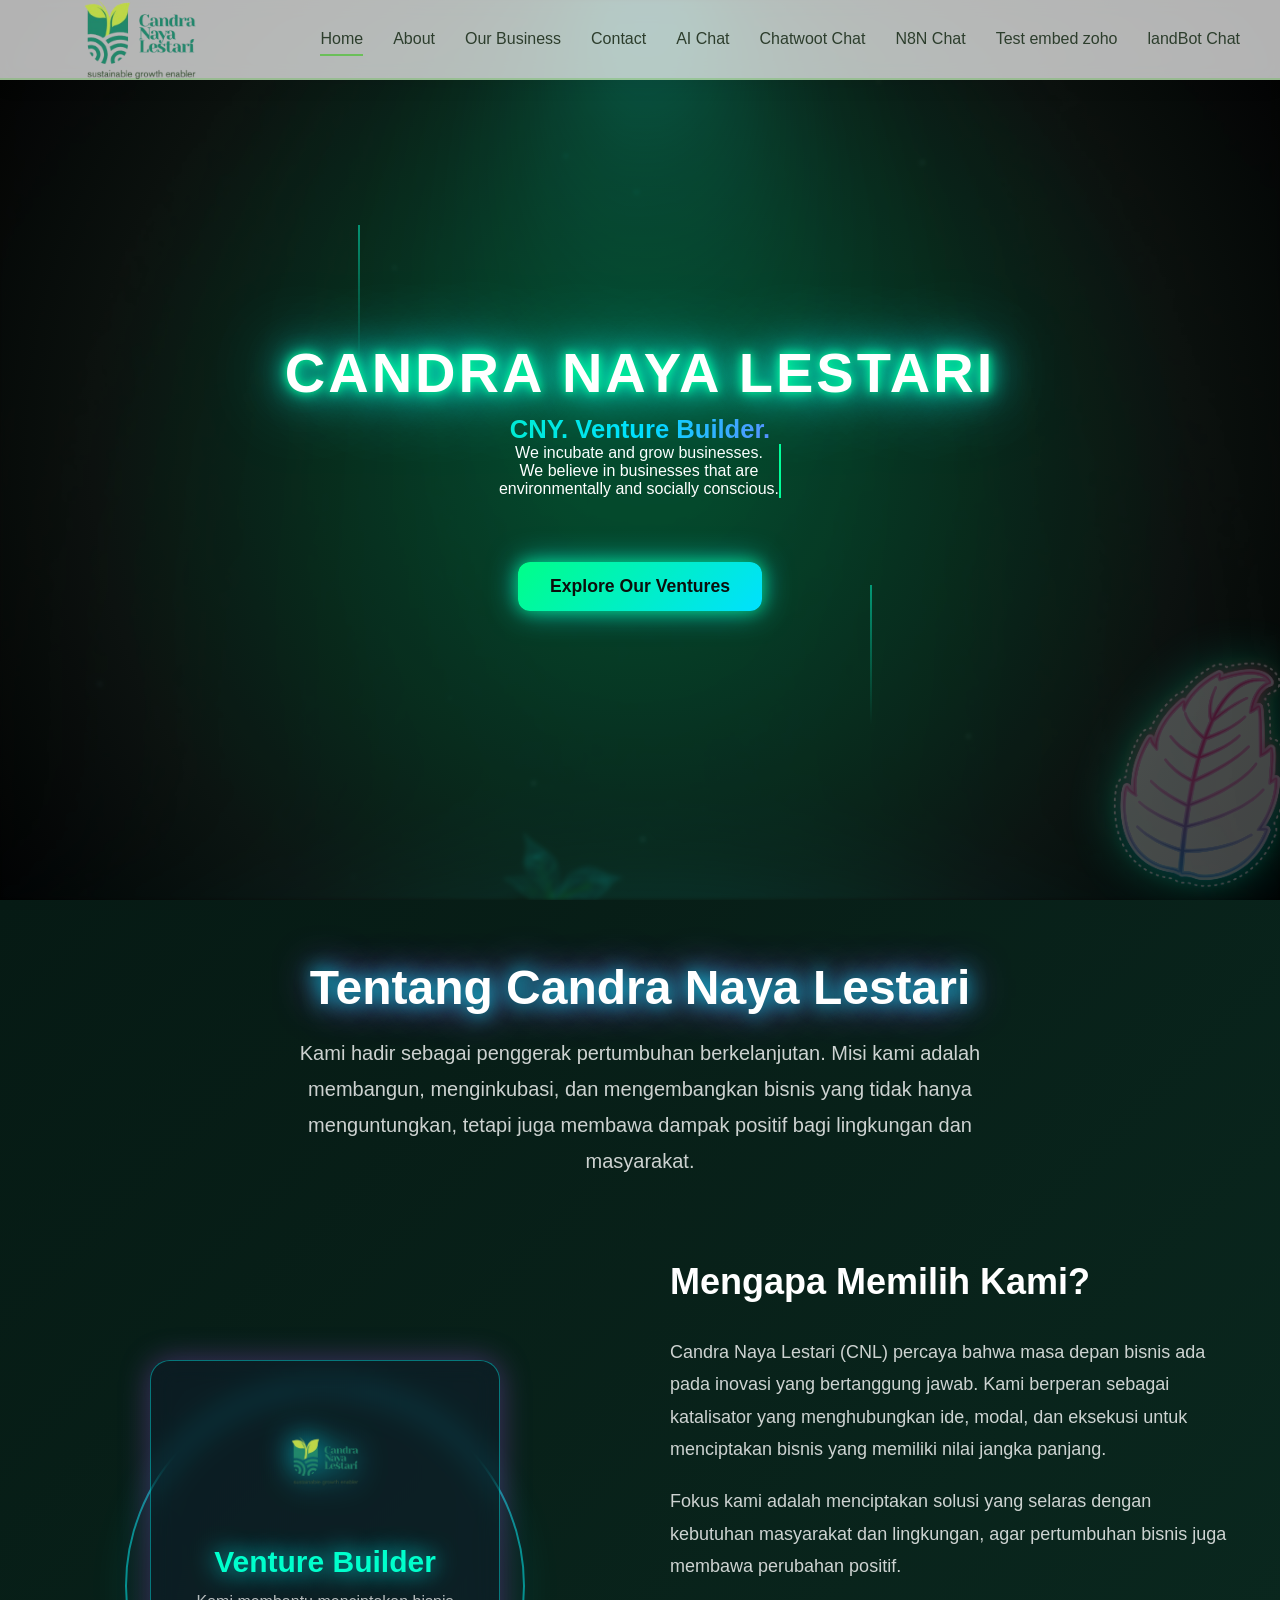
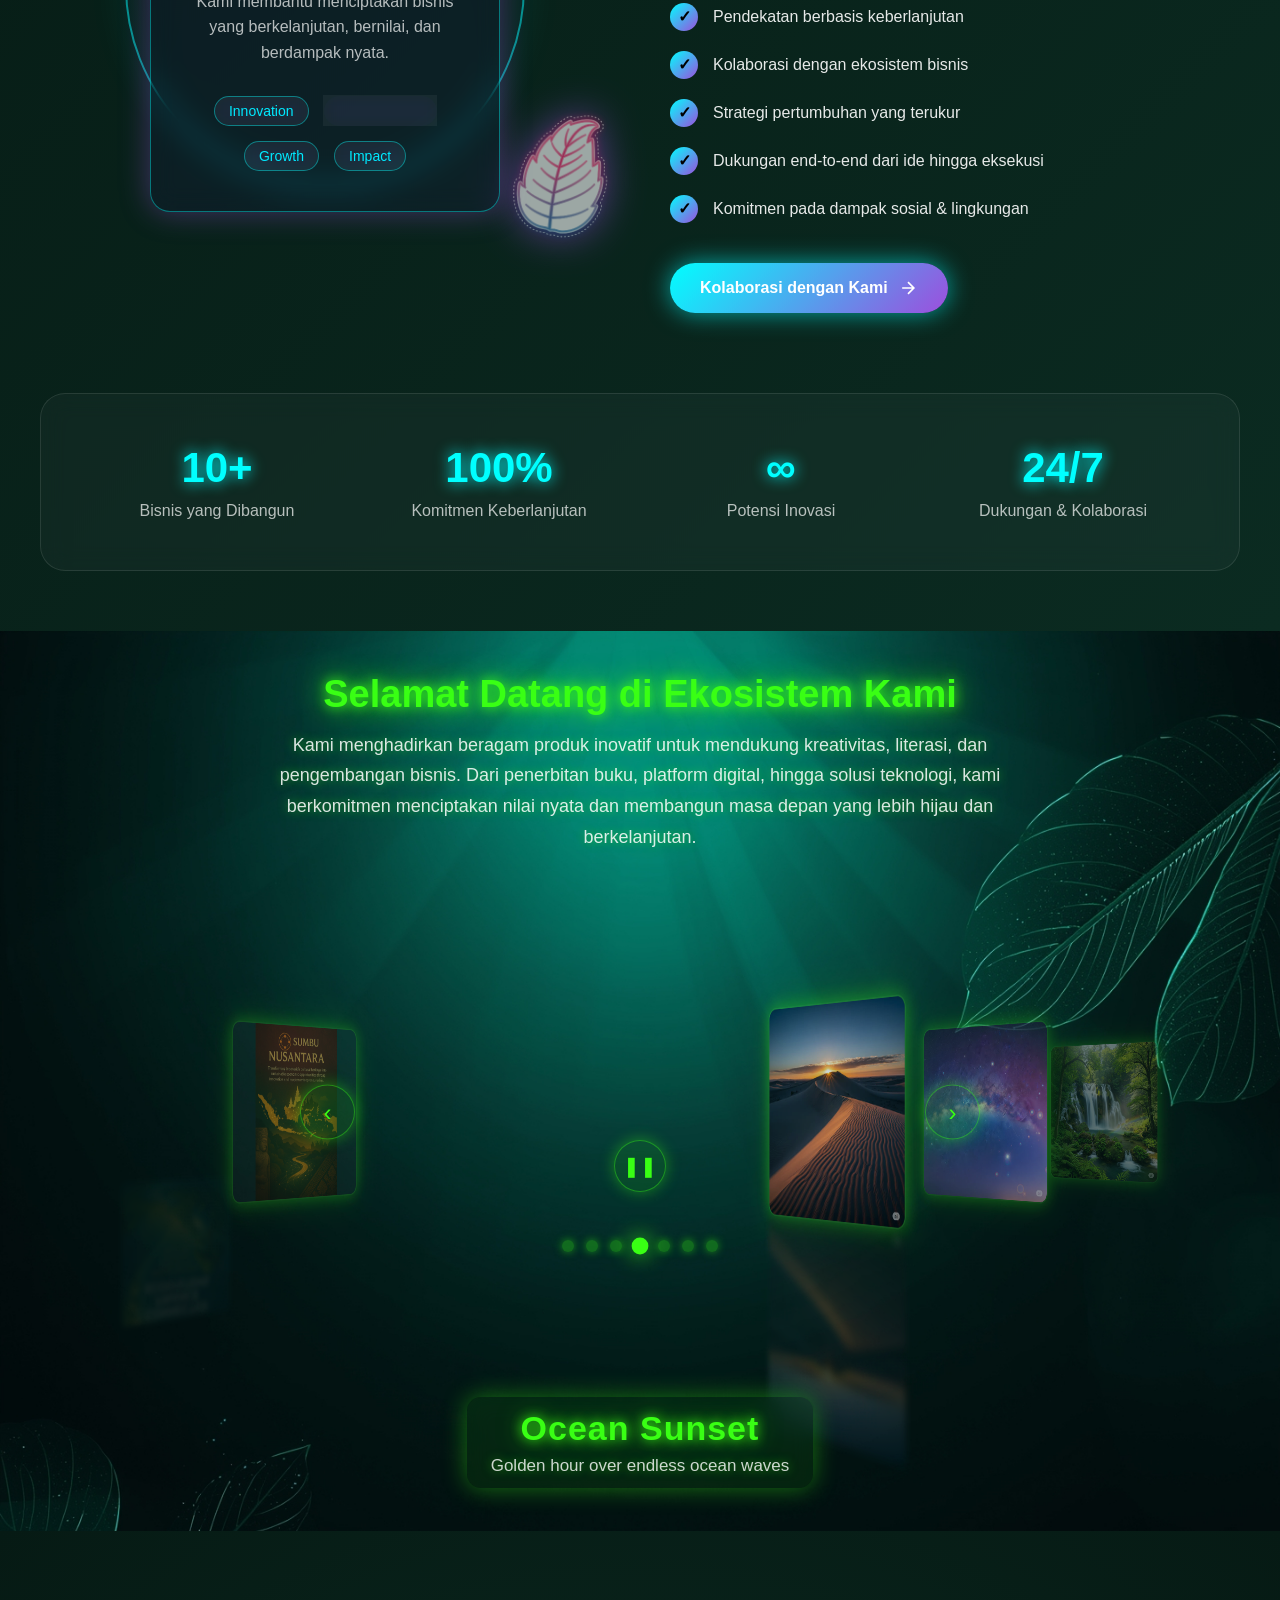
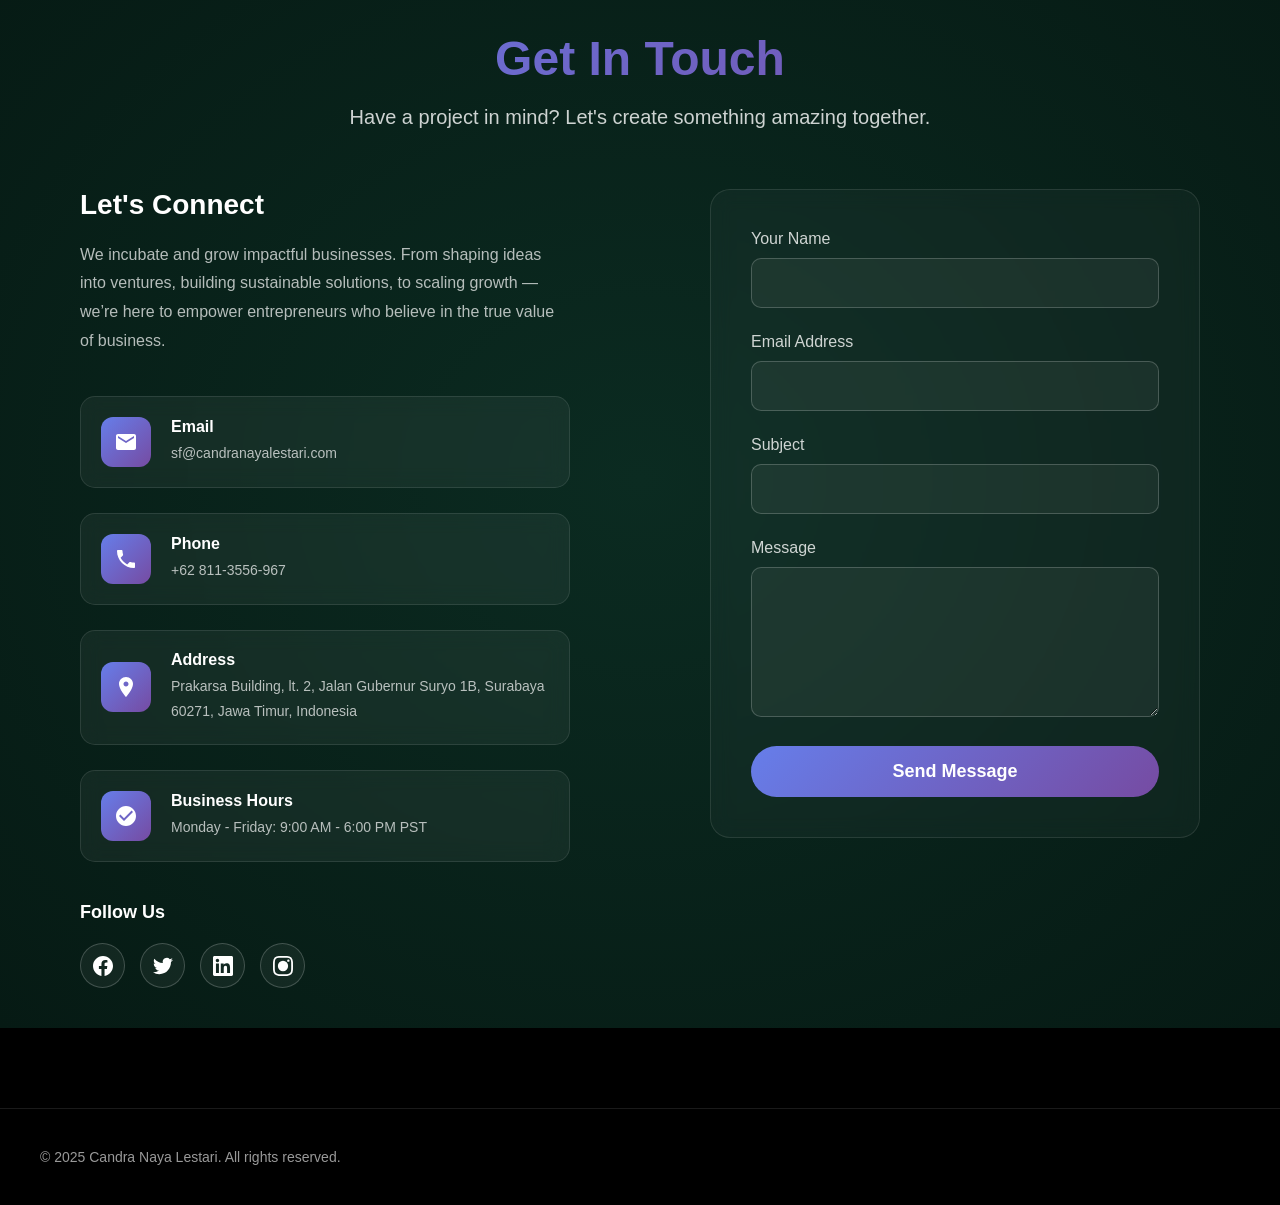
==== commit 74590ee7: "add landbot ai chatbot" ====
--- a/index.html
+++ b/index.html
@@ -34,6 +34,7 @@
             <a href="chatwoot.html" class="menu-item">Chatwoot Chat</a>
             <a href="n8n.html" class="menu-item">N8N Chat</a>
             <a href="test-embed.html" class="menu-item">Test embed zoho</a>
+            <a href="landBot.html" class="menu-item">landBot Chat</a>
         </nav>
         
         <div class="menu-toggle" id="menuToggle">
